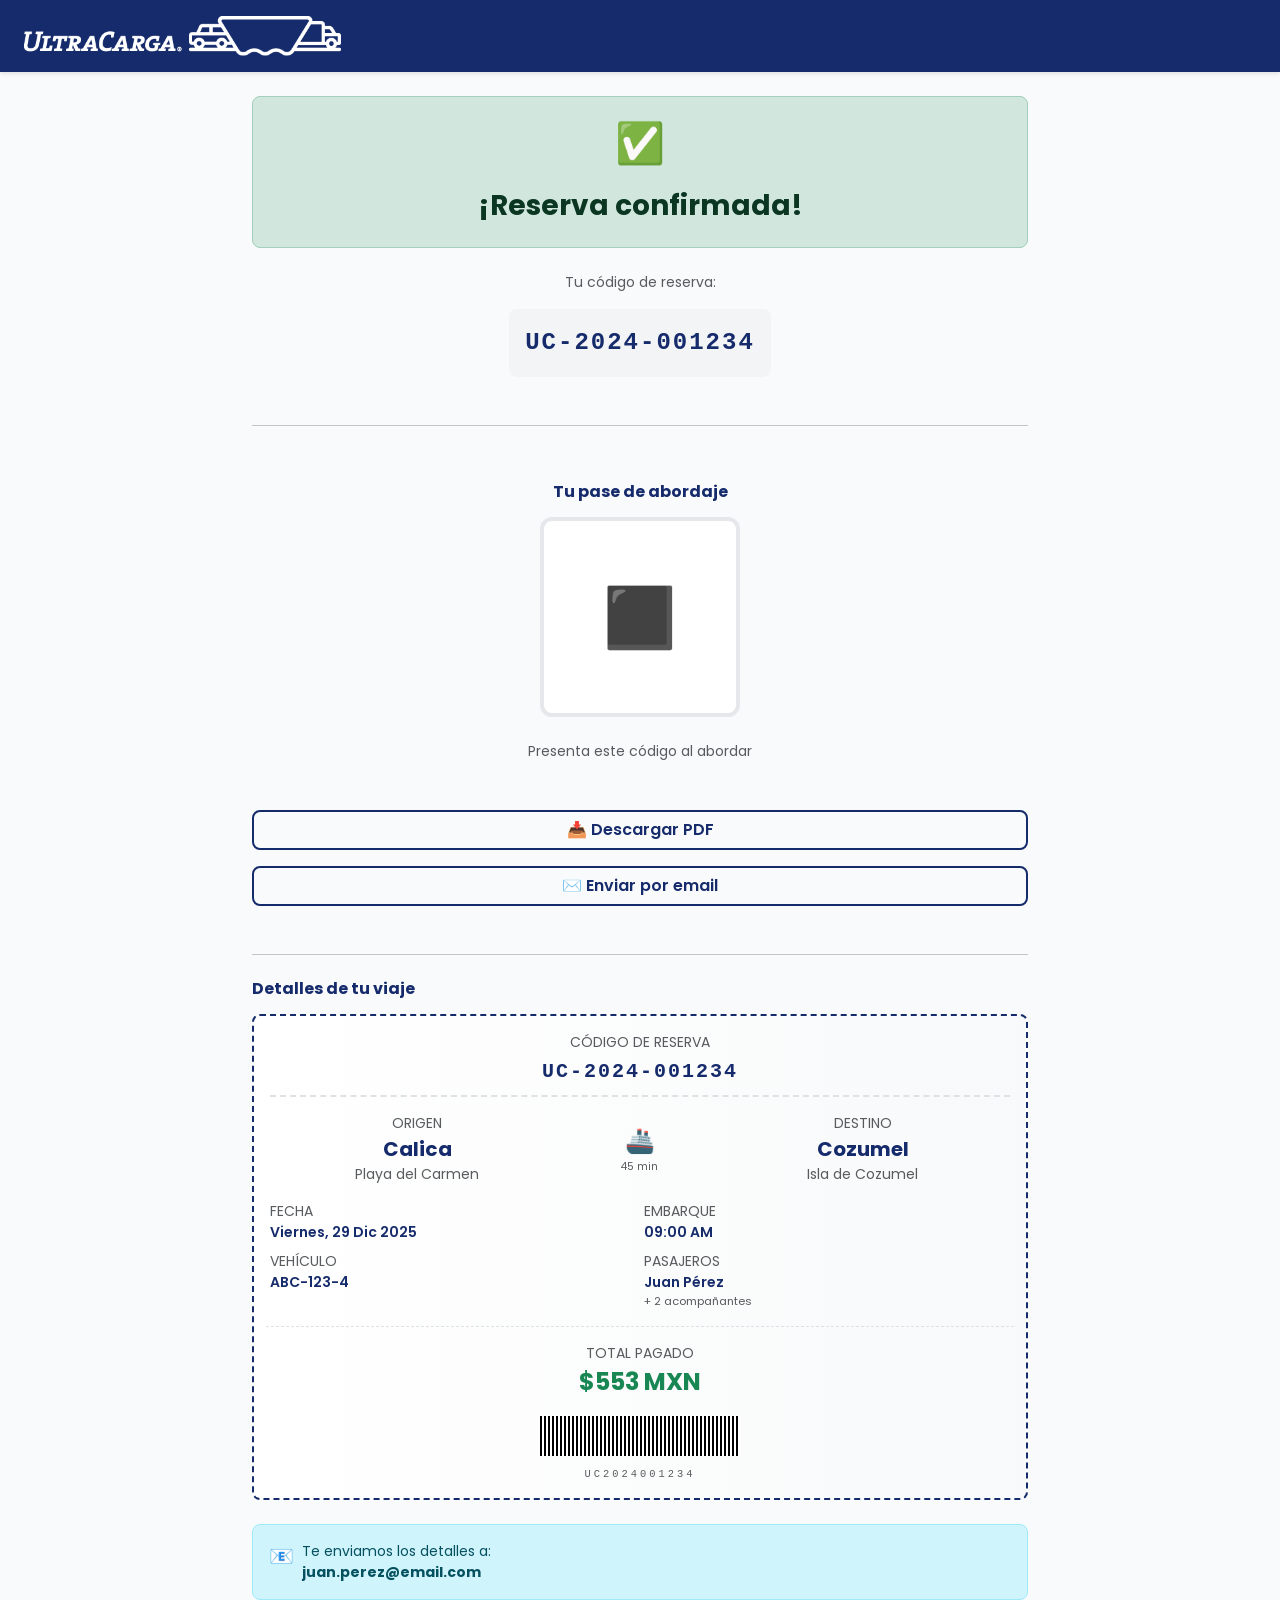
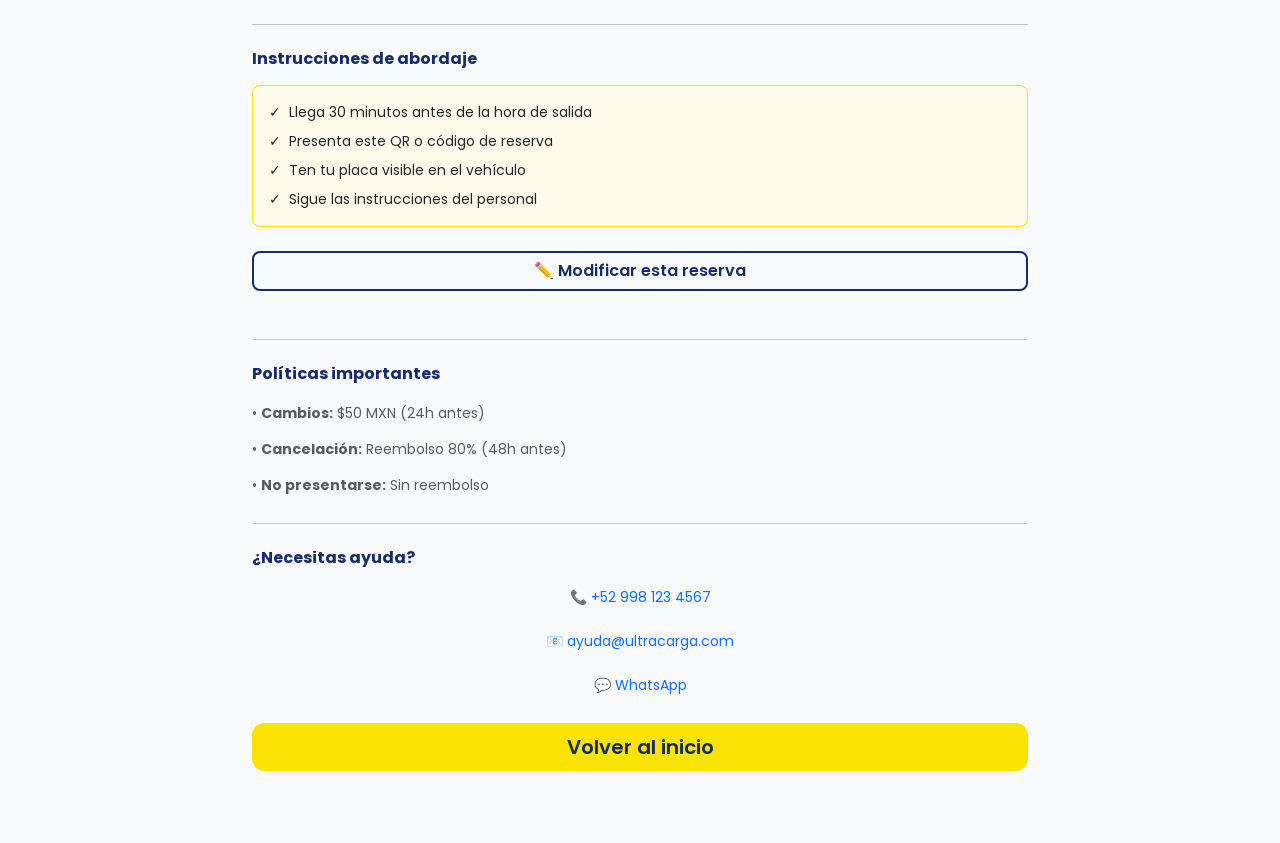
==== wireframes/confirmation.html @ 29be8c2e "add files wireframes" ====
<!DOCTYPE html>
<html lang="es">
<head>
  <meta charset="UTF-8">
  <meta name="viewport" content="width=device-width, initial-scale=1.0">
  <title>Reserva Confirmada - Ultracarga</title>

  <!-- Bootstrap 5 CSS -->
  <link href="https://cdn.jsdelivr.net/npm/bootstrap@5.3.2/dist/css/bootstrap.min.css" rel="stylesheet">

  <!-- Custom Styles -->
  <link rel="stylesheet" href="styles.css">
</head>
<body>

  <!-- HEADER (SIMPLE) -->
  <header class="header">
    <div class="container-fluid px-4">
      <div class="d-flex justify-content-between align-items-center py-3">
        <a href="index.html" class="header__logo">
          <img src="ultra-carga-horizontal_logo-blanco.png" alt="Ultracarga">
        </a>
      </div>
    </div>
  </header>

  <!-- SUCCESS CONTENT -->
  <div class="container py-4" style="max-width: 800px;">
    <!-- SUCCESS MESSAGE -->
    <div class="alert alert-success animate-fade-in text-center mb-4">
      <div class="fs-1 mb-3">✅</div>
      <h1 class="h3 fw-bold mb-2">¡Reserva confirmada!</h1>
    </div>

    <!-- RESERVATION CODE -->
    <div class="text-center mb-4">
      <p class="text-muted small mb-3">
        Tu código de reserva:
      </p>
      <div class="reservation-code">
        UC-2024-001234
      </div>
    </div>

    <hr class="my-4">

    <!-- QR CODE -->
    <div class="qr-container">
      <h5 class="h6 fw-bold text-uc-secondary text-center mb-3">Tu pase de abordaje</h5>
      <div class="qr-code">
        <div class="qr-code__placeholder">◼️</div>
      </div>
      <p class="text-center text-muted small">
        Presenta este código al abordar
      </p>
    </div>

    <!-- ACTION BUTTONS -->
    <button class="btn btn-secondary w-100 mb-3" onclick="downloadPDF()">
      📥 Descargar PDF
    </button>

    <button class="btn btn-secondary w-100 mb-4" onclick="sendEmail()">
      ✉️ Enviar por email
    </button>

    <hr class="my-4">

    <!-- TRIP DETAILS -->
    <h5 class="h6 fw-bold text-uc-secondary mb-3">Detalles de tu viaje</h5>

    <!-- BOARDING PASS STYLE TICKET -->
    <div class="card mb-4" style="border: 2px dashed #162B6B; background: linear-gradient(to right, #ffffff 0%, #f8f9fa 100%);">
      <div class="card-body p-3">
        <!-- TICKET HEADER -->
        <div class="text-center mb-3 pb-2" style="border-bottom: 2px dashed #dee2e6;">
          <div class="text-muted small mb-1">CÓDIGO DE RESERVA</div>
          <div class="fw-bold text-uc-secondary" style="font-size: 1.25rem; letter-spacing: 2px; font-family: monospace;">UC-2024-001234</div>
        </div>

        <!-- ROUTE INFO -->
        <div class="row mb-3">
          <div class="col-5 text-center">
            <div class="text-muted small">ORIGEN</div>
            <div class="fw-bold text-uc-secondary fs-5">Calica</div>
            <div class="text-muted small">Playa del Carmen</div>
          </div>
          <div class="col-2 d-flex align-items-center justify-content-center">
            <div class="text-center">
              <div class="fs-4">🚢</div>
              <div class="text-muted" style="font-size: 0.65rem;">45 min</div>
            </div>
          </div>
          <div class="col-5 text-center">
            <div class="text-muted small">DESTINO</div>
            <div class="fw-bold text-uc-secondary fs-5">Cozumel</div>
            <div class="text-muted small">Isla de Cozumel</div>
          </div>
        </div>

        <!-- TRIP DETAILS -->
        <div class="row g-2 mb-3 pb-3" style="border-bottom: 1px dashed #dee2e6;">
          <div class="col-6">
            <div class="text-muted small">FECHA</div>
            <div class="fw-semibold text-uc-secondary small">Viernes, 29 Dic 2025</div>
          </div>
          <div class="col-6">
            <div class="text-muted small">EMBARQUE</div>
            <div class="fw-semibold text-uc-secondary small">09:00 AM</div>
          </div>
          <div class="col-6">
            <div class="text-muted small">VEHÍCULO</div>
            <div class="fw-semibold text-uc-secondary small">ABC-123-4</div>
          </div>
          <div class="col-6">
            <div class="text-muted small">PASAJEROS</div>
            <div class="fw-semibold text-uc-secondary small">Juan Pérez</div>
            <div class="text-muted" style="font-size: 0.7rem;">+ 2 acompañantes</div>
          </div>
        </div>

        <!-- PAYMENT INFO -->
        <div class="text-center mb-3">
          <div class="text-muted small">TOTAL PAGADO</div>
          <div class="fw-bold text-success fs-4">$553 MXN</div>
        </div>

        <!-- BARCODE -->
        <div class="text-center">
          <div style="display: inline-block; background: repeating-linear-gradient(90deg, #000 0px, #000 2px, #fff 2px, #fff 4px); height: 40px; width: 200px;"></div>
          <div class="text-muted mt-1" style="font-size: 0.65rem; font-family: monospace; letter-spacing: 3px;">UC2024001234</div>
        </div>
      </div>
    </div>

    <!-- EMAIL CONFIRMATION -->
    <div class="alert alert-info d-flex align-items-start gap-2 mb-4">
      <div class="fs-5">📧</div>
      <div>
        <p class="mb-0 small">
          Te enviamos los detalles a:<br>
          <strong>juan.perez@email.com</strong>
        </p>
      </div>
    </div>

    <hr class="my-4">

    <!-- BOARDING INSTRUCTIONS -->
    <h5 class="h6 fw-bold text-uc-secondary mb-3">Instrucciones de abordaje</h5>

    <div class="card mb-4" style="background-color: #fffbeb; border-color: var(--uc-primary);">
      <div class="card-body">
        <div class="d-flex gap-2 mb-2 small">
          <span>✓</span>
          <span>Llega 30 minutos antes de la hora de salida</span>
        </div>
        <div class="d-flex gap-2 mb-2 small">
          <span>✓</span>
          <span>Presenta este QR o código de reserva</span>
        </div>
        <div class="d-flex gap-2 mb-2 small">
          <span>✓</span>
          <span>Ten tu placa visible en el vehículo</span>
        </div>
        <div class="d-flex gap-2 small">
          <span>✓</span>
          <span>Sigue las instrucciones del personal</span>
        </div>
      </div>
    </div>

    <!-- MODIFY RESERVATION CTA -->
    <button class="btn btn-secondary w-100 mb-4" onclick="modifyReservation()">
      ✏️ Modificar esta reserva
    </button>

    <hr class="my-4">

    <!-- POLICIES -->
    <h5 class="h6 fw-bold text-uc-secondary mb-3">Políticas importantes</h5>

    <div class="text-muted small lh-lg mb-4">
      <p class="mb-2">• <strong>Cambios:</strong> $50 MXN (24h antes)</p>
      <p class="mb-2">• <strong>Cancelación:</strong> Reembolso 80% (48h antes)</p>
      <p class="mb-0">• <strong>No presentarse:</strong> Sin reembolso</p>
    </div>

    <hr class="my-4">

    <!-- CONTACT INFO -->
    <h5 class="h6 fw-bold text-uc-secondary mb-3">¿Necesitas ayuda?</h5>

    <div class="text-center text-muted small lh-lg mb-4">
      <p>📞 <a href="tel:+529981234567" class="text-decoration-none">+52 998 123 4567</a></p>
      <p>📧 <a href="mailto:ayuda@ultracarga.com" class="text-decoration-none">ayuda@ultracarga.com</a></p>
      <p>💬 <a href="https://wa.me/529981234567" class="text-decoration-none">WhatsApp</a></p>
    </div>

    <!-- HOME BUTTON -->
    <button class="btn btn-primary btn-lg w-100 mb-5" onclick="goHome()">
      Volver al inicio
    </button>
  </div>

  <!-- Bootstrap 5 JS Bundle -->
  <script src="https://cdn.jsdelivr.net/npm/bootstrap@5.3.2/dist/js/bootstrap.bundle.min.js"></script>

  <!-- JAVASCRIPT -->
  <script>
    function downloadPDF() {
      alert('En la versión final, esto descargará un PDF con el QR y los detalles de la reserva');
      // In real implementation:
      // - Generate PDF with reservation details and QR code
      // - Trigger download
    }

    function sendEmail() {
      alert('Email enviado a juan.perez@email.com');
      // In real implementation:
      // - Trigger backend to send confirmation email
      // - Show success message
    }

    function modifyReservation() {
      // Pre-populate modification flow with current reservation
      localStorage.setItem('modifyingReservation', 'UC-2024-001234');
      window.location.href = 'modify-reservation.html';
    }

    function goHome() {
      // Clear localStorage
      localStorage.clear();
      window.location.href = 'index.html';
    }
  </script>

</body>
</html>
---- wireframes/styles.css ----
/* ============================================
   ULTRACARGA - Bootstrap 5 Enhanced Styles
   Custom components + Bootstrap framework
   ============================================ */

/* Import Google Fonts */
@import url('https://fonts.googleapis.com/css2?family=Poppins:wght@400;500;600;700&display=swap');

/* ============================================
   CUSTOM BRAND COLORS (Bootstrap Compatible)
   ============================================ */
:root {
  /* Ultracarga Brand Colors */
  --uc-primary: #FBE304;
  --uc-secondary: #162B6B;

  /* Override Bootstrap primary/secondary */
  --bs-primary: #FBE304;
  --bs-primary-rgb: 251, 227, 4;
  --bs-secondary: #162B6B;
  --bs-secondary-rgb: 22, 43, 107;

  /* Bootstrap theme customization */
  --bs-body-font-family: 'Poppins', -apple-system, BlinkMacSystemFont, 'Segoe UI', sans-serif;
  --bs-body-bg: #F9FAFB;
  --bs-border-radius: 0.5rem;
  --bs-border-radius-lg: 0.75rem;

  /* Custom semantic colors */
  --color-success: #10B981;
  --color-warning: #F59E0B;
  --color-error: #EF4444;
  --color-info: #3B82F6;
}

/* ============================================
   BOOTSTRAP OVERRIDES
   ============================================ */

/* Primary button with brand colors */
.btn-primary {
  background-color: var(--uc-primary);
  border-color: var(--uc-primary);
  color: var(--uc-secondary);
  font-weight: 600;
}

.btn-primary:hover,
.btn-primary:focus {
  background-color: #e5ce04;
  border-color: #e5ce04;
  color: var(--uc-secondary);
}

/* Secondary button */
.btn-secondary {
  background-color: transparent;
  border: 2px solid var(--uc-secondary);
  color: var(--uc-secondary);
  font-weight: 600;
}

.btn-secondary:hover,
.btn-secondary:focus {
  background-color: rgba(22, 43, 107, 0.05);
  border-color: var(--uc-secondary);
  color: var(--uc-secondary);
}

/* Danger button */
.btn-danger {
  background-color: transparent;
  border: 2px solid var(--color-error);
  color: var(--color-error);
  font-weight: 600;
}

.btn-danger:hover {
  background-color: #fef2f2;
  border-color: var(--color-error);
  color: var(--color-error);
}

/* Form inputs with brand focus */
.form-control:focus,
.form-select:focus {
  border-color: var(--uc-primary);
  box-shadow: 0 0 0 0.25rem rgba(251, 227, 4, 0.25);
}

/* Custom card selectable states */
.card-selectable {
  cursor: pointer;
  transition: all 0.25s ease;
  border: 2px solid #E5E7EB;
}

.card-selectable:hover {
  border-color: var(--uc-primary);
  box-shadow: 0 4px 6px -1px rgba(0, 0, 0, 0.1);
}

.card-selectable.selected {
  border-color: var(--uc-primary);
  background-color: #fffbeb;
  border-width: 2px;
}

/* ============================================
   CUSTOM HEADER
   ============================================ */
.header {
  position: sticky;
  top: 0;
  z-index: 1020;
  background-color: var(--uc-secondary);
  border-bottom: none;
  box-shadow: 0 2px 4px rgba(0, 0, 0, 0.1);
}

.header__logo {
  display: block;
  height: 40px;
  text-decoration: none;
}

.header__logo img {
  height: 100%;
  width: auto;
  display: block;
}

.header__logo:hover {
  opacity: 0.9;
}

/* Language selector on dark header */
.header select option {
  background-color: var(--uc-secondary);
  color: white;
}

/* ============================================
   CUSTOM HERO SECTION
   ============================================ */
.hero__image {
  width: 100%;
  height: 200px;
  background: linear-gradient(135deg, var(--uc-secondary) 0%, #2563eb 100%);
  display: flex;
  align-items: center;
  justify-content: center;
  color: white;
  font-size: 3rem;
}

.hero__title {
  font-size: 2rem;
  font-weight: 700;
  color: var(--uc-secondary);
  line-height: 1.2;
}

.hero__subtitle {
  font-size: 1rem;
  color: #6B7280;
  line-height: 1.6;
}

/* ============================================
   PROGRESS BAR (Wizard Steps)
   ============================================ */
.progress-bar-wizard {
  display: flex;
  justify-content: space-between;
  align-items: center;
  padding: 1rem 1.5rem;
  background-color: white;
  border-bottom: 1px solid #E5E7EB;
  position: sticky;
  top: 65px;
  z-index: 1019;
}

.progress-step {
  display: flex;
  flex-direction: column;
  align-items: center;
  gap: 4px;
  flex: 1;
  position: relative;
}

.progress-step__number {
  width: 32px;
  height: 32px;
  border-radius: 50%;
  display: flex;
  align-items: center;
  justify-content: center;
  font-size: 0.875rem;
  font-weight: 700;
  background-color: #D1D5DB;
  color: white;
  transition: all 0.25s ease;
  z-index: 2;
}

.progress-step--active .progress-step__number {
  background-color: var(--uc-primary);
  color: var(--uc-secondary);
  box-shadow: 0 0 0 4px rgba(251, 227, 4, 0.2);
}

.progress-step--completed .progress-step__number {
  background-color: var(--color-success);
}

.progress-step__label {
  font-size: 0.6875rem;
  font-weight: 500;
  color: #6B7280;
  text-align: center;
}

.progress-step--active .progress-step__label {
  color: var(--uc-secondary);
  font-weight: 600;
}

/* Progress connecting line */
.progress-step:not(:last-child)::after {
  content: '';
  position: absolute;
  top: 16px;
  left: calc(50% + 16px);
  width: calc(100% - 32px);
  height: 2px;
  background-color: #D1D5DB;
  z-index: 1;
}

.progress-step--completed:not(:last-child)::after {
  background-color: var(--color-success);
}

/* ============================================
   CUSTOM CALENDAR
   ============================================ */
.calendar {
  background-color: white;
  border: 1px solid #E5E7EB;
  border-radius: 0.75rem;
  padding: 1rem;
}

.calendar__header {
  display: flex;
  justify-content: space-between;
  align-items: center;
  margin-bottom: 1rem;
}

.calendar__month {
  font-size: 1rem;
  font-weight: 600;
  color: var(--uc-secondary);
}

.calendar__nav-btn {
  width: 32px;
  height: 32px;
  border: none;
  background: transparent;
  color: var(--uc-secondary);
  font-size: 1.125rem;
  cursor: pointer;
  border-radius: 0.25rem;
  transition: all 0.15s ease;
}

.calendar__nav-btn:hover {
  background-color: #F3F4F6;
}

.calendar__days-header {
  display: grid;
  grid-template-columns: repeat(7, 1fr);
  gap: 4px;
  margin-bottom: 0.5rem;
}

.calendar__day-label {
  text-align: center;
  font-size: 0.75rem;
  font-weight: 600;
  color: #6B7280;
  text-transform: uppercase;
}

.calendar__days {
  display: grid;
  grid-template-columns: repeat(7, 1fr);
  gap: 4px;
}

.calendar__day {
  aspect-ratio: 1;
  display: flex;
  align-items: center;
  justify-content: center;
  font-size: 0.875rem;
  border-radius: 0.25rem;
  cursor: pointer;
  transition: all 0.15s ease;
  position: relative;
}

.calendar__day:hover:not(.calendar__day--disabled) {
  background-color: #F3F4F6;
}

.calendar__day--selected {
  background-color: var(--uc-primary);
  color: var(--uc-secondary);
  font-weight: 600;
}

.calendar__day--disabled {
  color: #9CA3AF;
  cursor: not-allowed;
}

.calendar__day--high::after,
.calendar__day--medium::after,
.calendar__day--low::after,
.calendar__day--full::after {
  content: '';
  position: absolute;
  bottom: 2px;
  left: 50%;
  transform: translateX(-50%);
  width: 6px;
  height: 6px;
  border-radius: 50%;
}

.calendar__day--high::after {
  background-color: var(--color-success);
}

.calendar__day--medium::after {
  background-color: var(--color-warning);
}

.calendar__day--low::after {
  background-color: var(--color-error);
}

.calendar__day--full::after {
  background-color: #9CA3AF;
}

.calendar__legend {
  display: flex;
  flex-wrap: wrap;
  gap: 1rem;
  margin-top: 1rem;
  padding-top: 1rem;
  border-top: 1px solid #E5E7EB;
}

.calendar__legend-item {
  display: flex;
  align-items: center;
  gap: 0.5rem;
  font-size: 0.75rem;
  color: #6B7280;
}

.calendar__legend-dot {
  width: 8px;
  height: 8px;
  border-radius: 50%;
}

.calendar__legend-dot--high {
  background-color: var(--color-success);
}

.calendar__legend-dot--medium {
  background-color: var(--color-warning);
}

.calendar__legend-dot--low {
  background-color: var(--color-error);
}

.calendar__legend-dot--full {
  background-color: #9CA3AF;
}

/* ============================================
   SCHEDULE SELECTOR
   ============================================ */
.schedule-option {
  display: flex;
  align-items: flex-start;
  gap: 1rem;
  padding: 1rem;
  background-color: white;
  border: 2px solid #E5E7EB;
  border-radius: 0.75rem;
  cursor: pointer;
  transition: all 0.25s ease;
  margin-bottom: 1rem;
}

.schedule-option:hover {
  border-color: var(--uc-primary);
}

.schedule-option--selected {
  border-color: var(--uc-primary);
  background-color: #fffbeb;
}

.schedule-option input[type="radio"] {
  margin-top: 2px;
  width: 20px;
  height: 20px;
  accent-color: var(--uc-primary);
  cursor: pointer;
}

.schedule-option__content {
  flex: 1;
}

.schedule-option__time {
  font-size: 1.125rem;
  font-weight: 700;
  color: var(--uc-secondary);
  margin-bottom: 0.25rem;
}

.schedule-option__badge {
  display: inline-block;
  padding: 2px 8px;
  background-color: var(--uc-primary);
  color: var(--uc-secondary);
  font-size: 0.6875rem;
  font-weight: 600;
  border-radius: 0.25rem;
  margin-left: 0.5rem;
}

.schedule-option__details {
  font-size: 0.875rem;
  color: #6B7280;
  margin-bottom: 0.5rem;
}

.schedule-option__availability {
  font-size: 0.875rem;
  color: #111827;
  font-weight: 500;
  margin-bottom: 0.25rem;
}

.schedule-option__progress-bar {
  width: 100%;
  height: 4px;
  background-color: #E5E7EB;
  border-radius: 2px;
  overflow: hidden;
}

.schedule-option__progress-fill {
  height: 100%;
  transition: width 0.25s ease;
}

.schedule-option__progress-fill--high {
  background-color: var(--color-success);
}

.schedule-option__progress-fill--medium {
  background-color: var(--color-warning);
}

.schedule-option__progress-fill--low {
  background-color: var(--color-error);
}

.schedule-option--disabled {
  opacity: 0.5;
  cursor: not-allowed;
}

.schedule-option--disabled:hover {
  border-color: #E5E7EB;
}

/* ============================================
   QR CODE & RESERVATION
   ============================================ */
.qr-container {
  text-align: center;
  padding: 2rem 0;
}

.qr-code {
  width: 200px;
  height: 200px;
  margin: 0 auto 1.5rem;
  background-color: white;
  border: 4px solid #E5E7EB;
  border-radius: 0.75rem;
  display: flex;
  align-items: center;
  justify-content: center;
  font-size: 5rem;
}

.qr-code__placeholder {
  color: #9CA3AF;
}

.reservation-code {
  font-size: 1.5rem;
  font-weight: 700;
  font-family: 'Courier New', monospace;
  color: var(--uc-secondary);
  letter-spacing: 2px;
  padding: 1rem;
  background-color: #F3F4F6;
  border-radius: 0.5rem;
  display: inline-block;
  margin-bottom: 1.5rem;
}

/* ============================================
   COUNTER INPUT
   ============================================ */
.counter {
  display: flex;
  align-items: center;
  gap: 1rem;
  justify-content: center;
}

.counter__btn {
  width: 48px;
  height: 48px;
  border: 2px solid var(--uc-secondary);
  background-color: white;
  color: var(--uc-secondary);
  font-size: 1.5rem;
  border-radius: 0.5rem;
  cursor: pointer;
  transition: all 0.15s ease;
  display: flex;
  align-items: center;
  justify-content: center;
}

.counter__btn:hover:not(:disabled) {
  background-color: #F3F4F6;
}

.counter__btn:disabled {
  opacity: 0.3;
  cursor: not-allowed;
}

.counter__value {
  font-size: 2rem;
  font-weight: 700;
  color: var(--uc-secondary);
  min-width: 60px;
  text-align: center;
}

.counter__icon {
  font-size: 2rem;
  color: #9CA3AF;
}

/* ============================================
   CUSTOM BANNERS (Extending Bootstrap Alerts)
   ============================================ */
.banner--cobranding {
  background: linear-gradient(135deg, #fffbeb 0%, #fef3c7 100%);
  border: 2px solid var(--uc-primary);
}

/* ============================================
   UTILITIES
   ============================================ */
.text-uc-primary {
  color: var(--uc-primary) !important;
}

.text-uc-secondary {
  color: var(--uc-secondary) !important;
}

.bg-uc-primary {
  background-color: var(--uc-primary) !important;
}

.bg-uc-secondary {
  background-color: var(--uc-secondary) !important;
}

/* Animate fade in */
@keyframes fadeIn {
  from {
    opacity: 0;
    transform: translateY(10px);
  }
  to {
    opacity: 1;
    transform: translateY(0);
  }
}

.animate-fade-in {
  animation: fadeIn 0.25s ease-out;
}

/* Accessibility */
@media (prefers-reduced-motion: reduce) {
  *,
  *::before,
  *::after {
    animation-duration: 0.01ms !important;
    animation-iteration-count: 1 !important;
    transition-duration: 0.01ms !important;
  }
}

/* Focus styles for keyboard navigation */
*:focus-visible {
  outline: 2px solid var(--uc-primary);
  outline-offset: 2px;
}
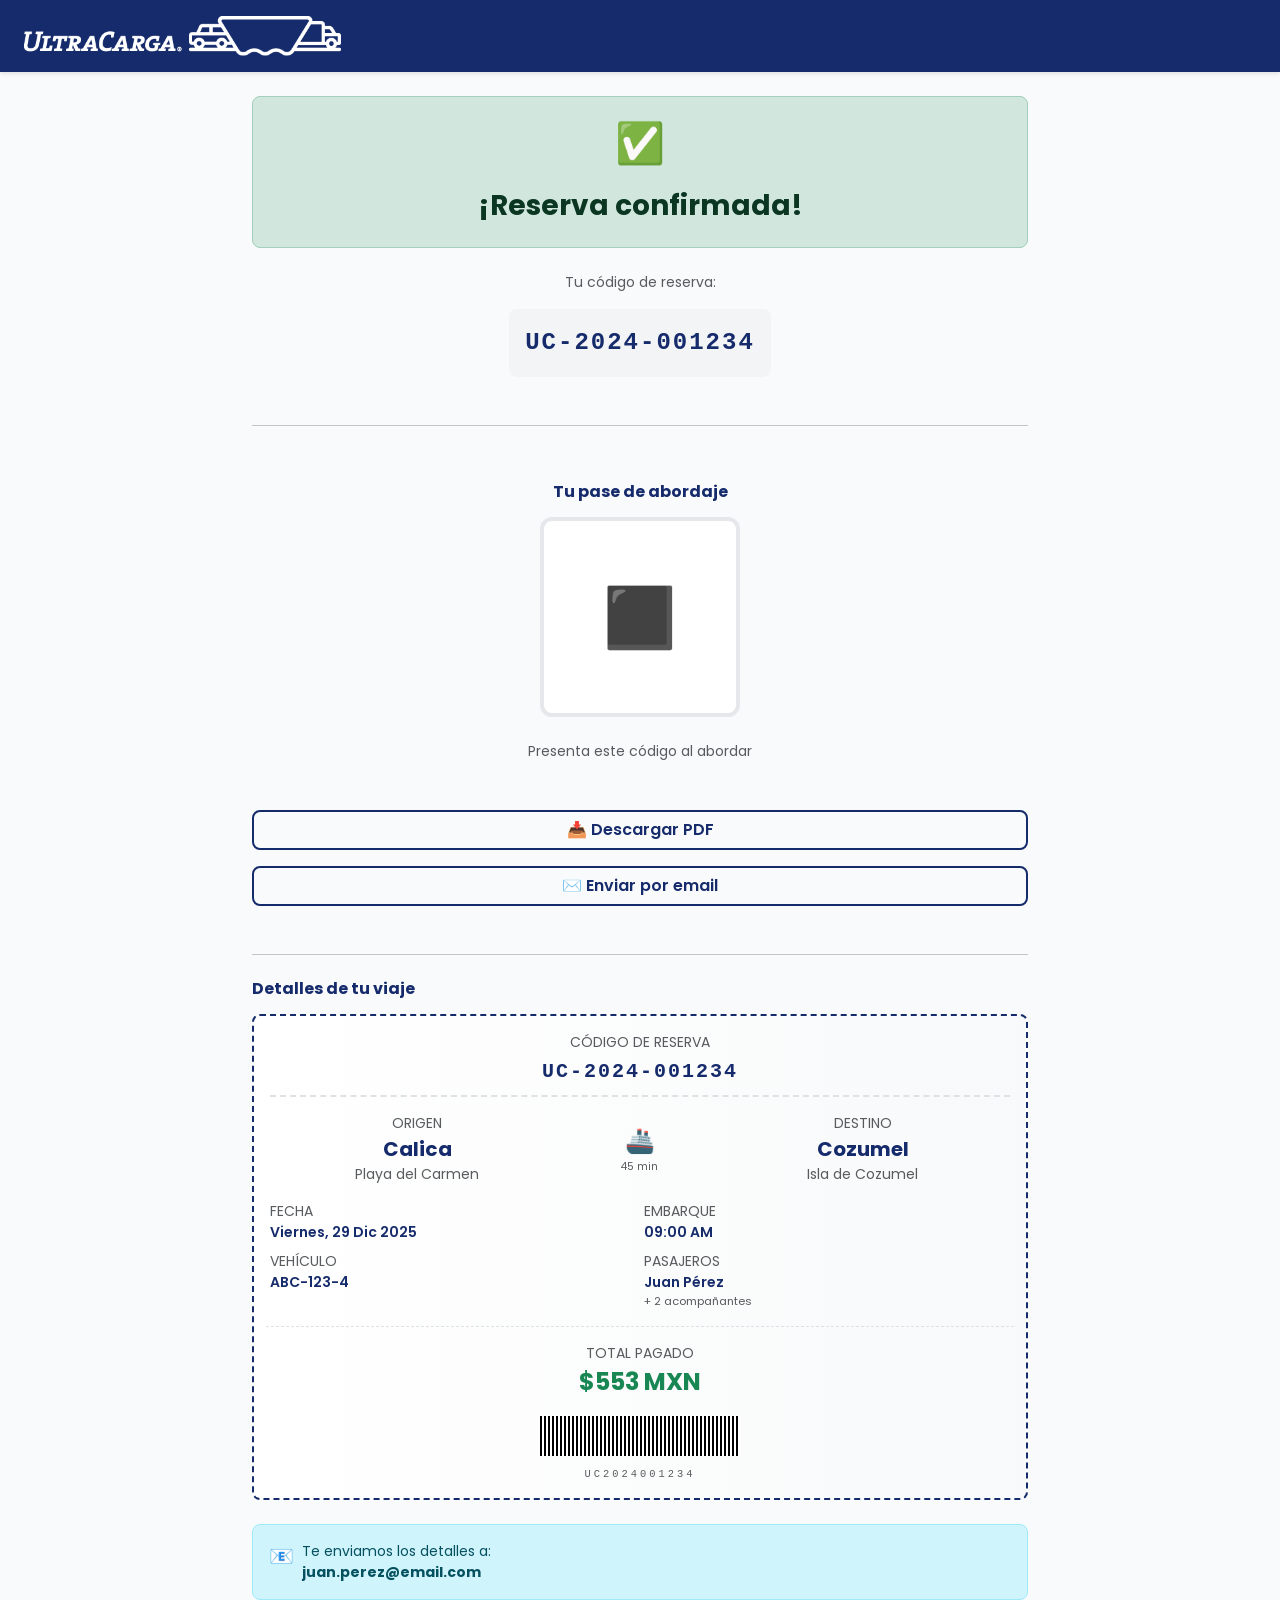
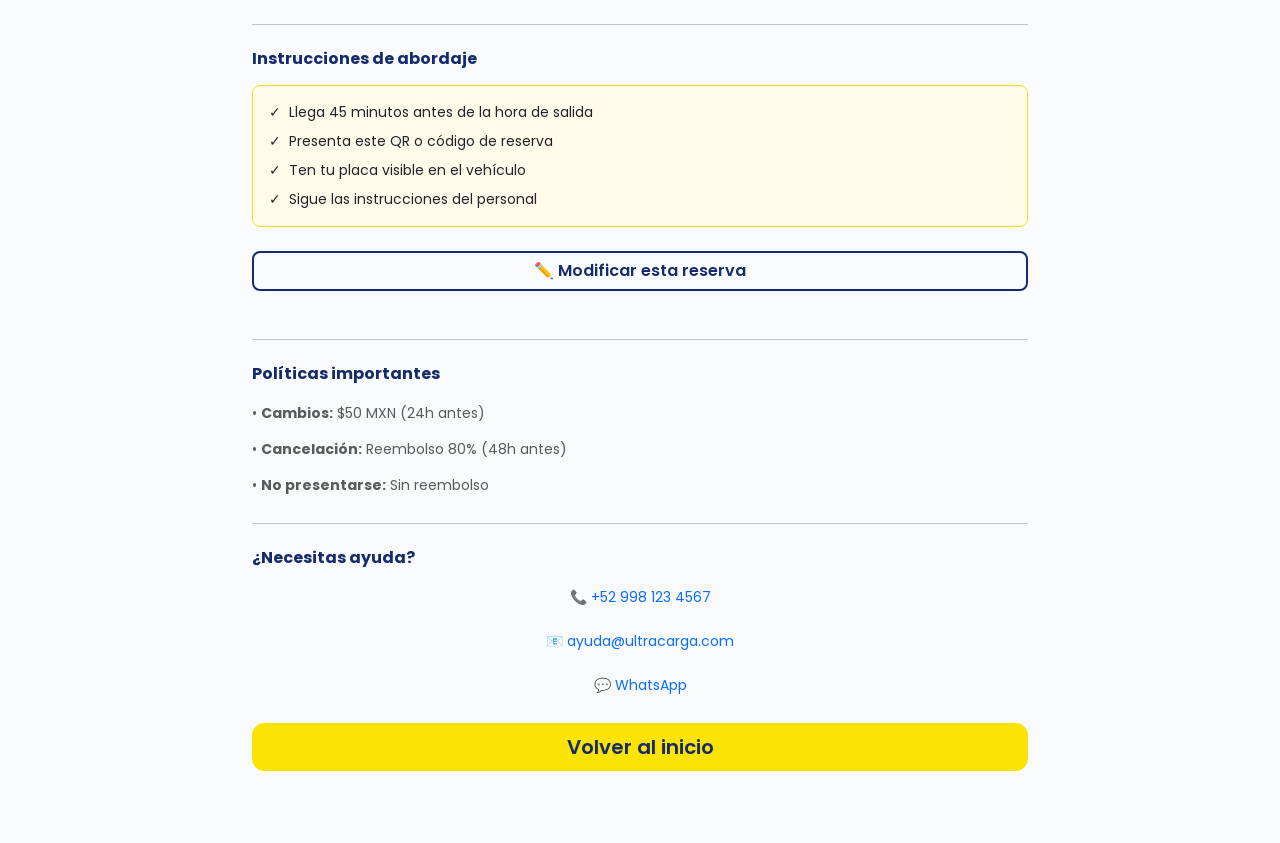
==== commit 16a4ebd8: "confirmation updates" ====
--- a/wireframes/confirmation.html
+++ b/wireframes/confirmation.html
@@ -153,7 +153,7 @@
       <div class="card-body">
         <div class="d-flex gap-2 mb-2 small">
           <span>✓</span>
-          <span>Llega 30 minutos antes de la hora de salida</span>
+          <span>Llega 45 minutos antes de la hora de salida</span>
         </div>
         <div class="d-flex gap-2 mb-2 small">
           <span>✓</span>
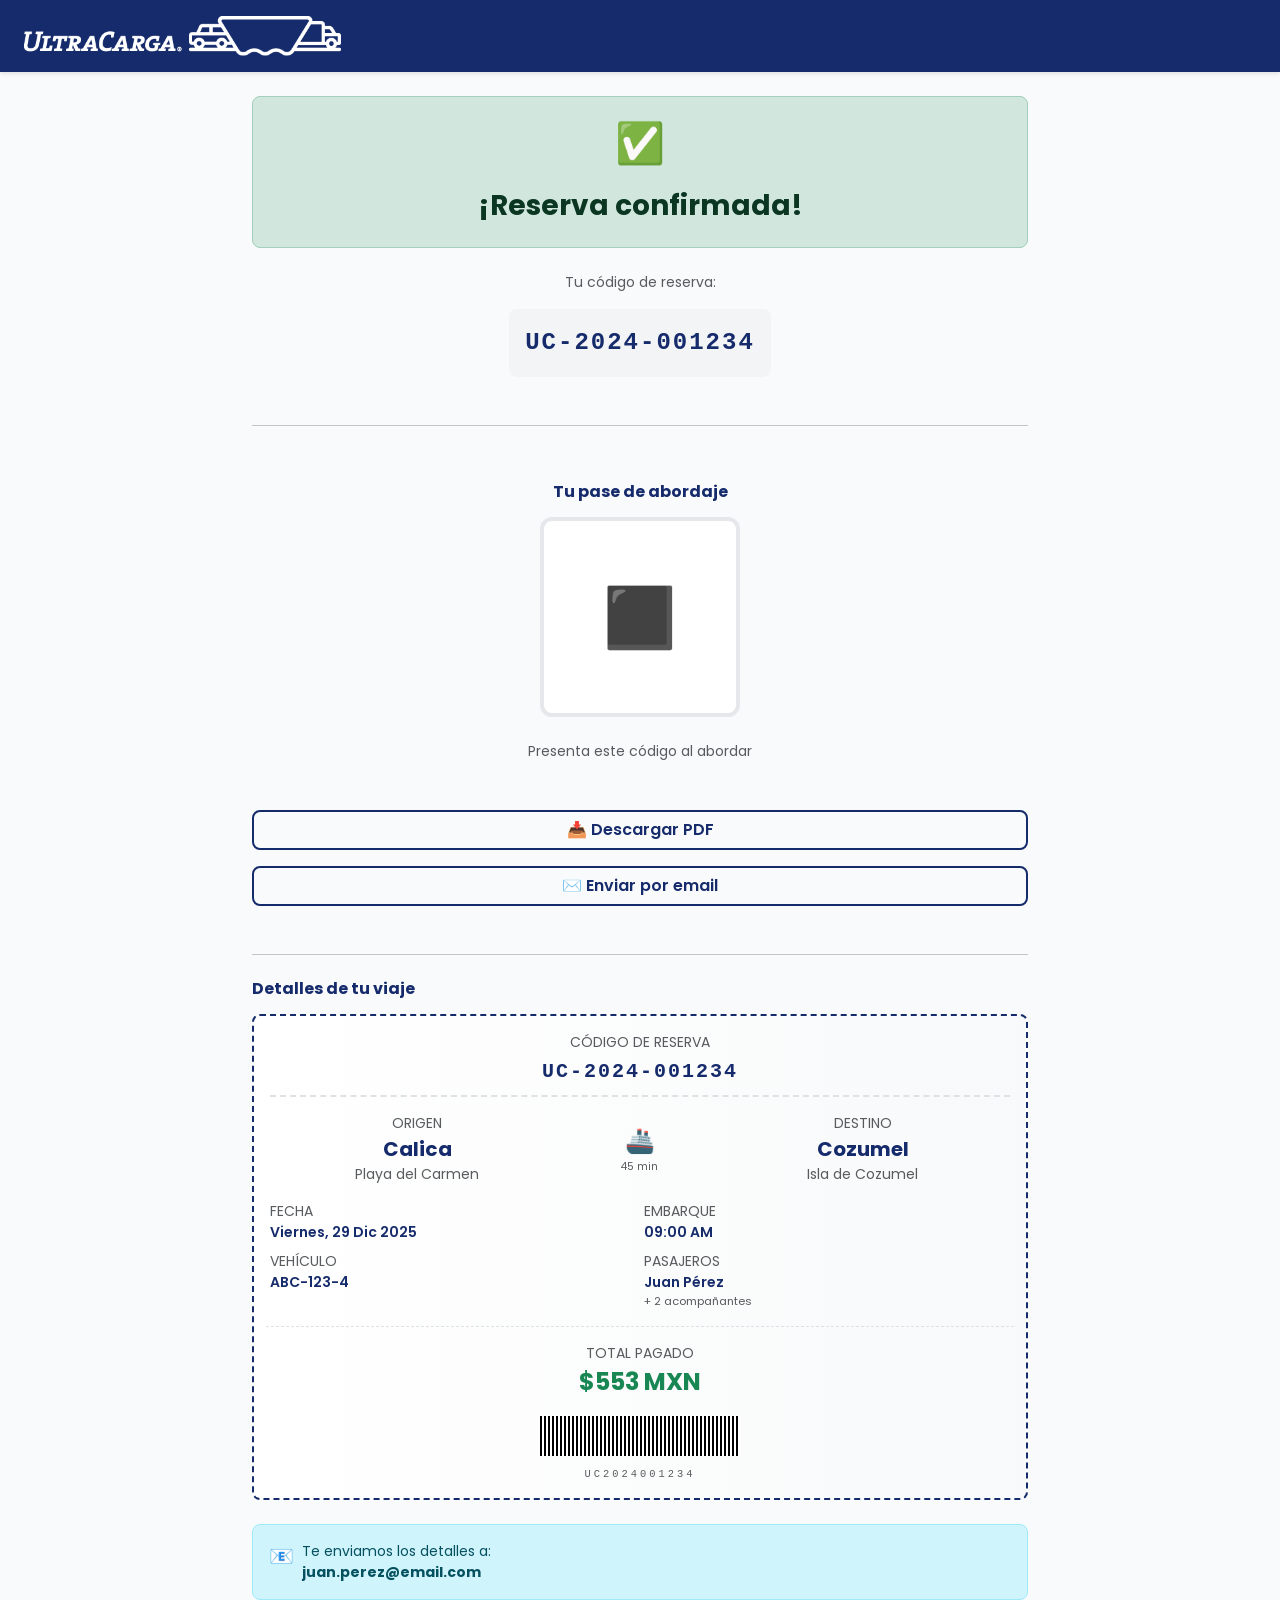
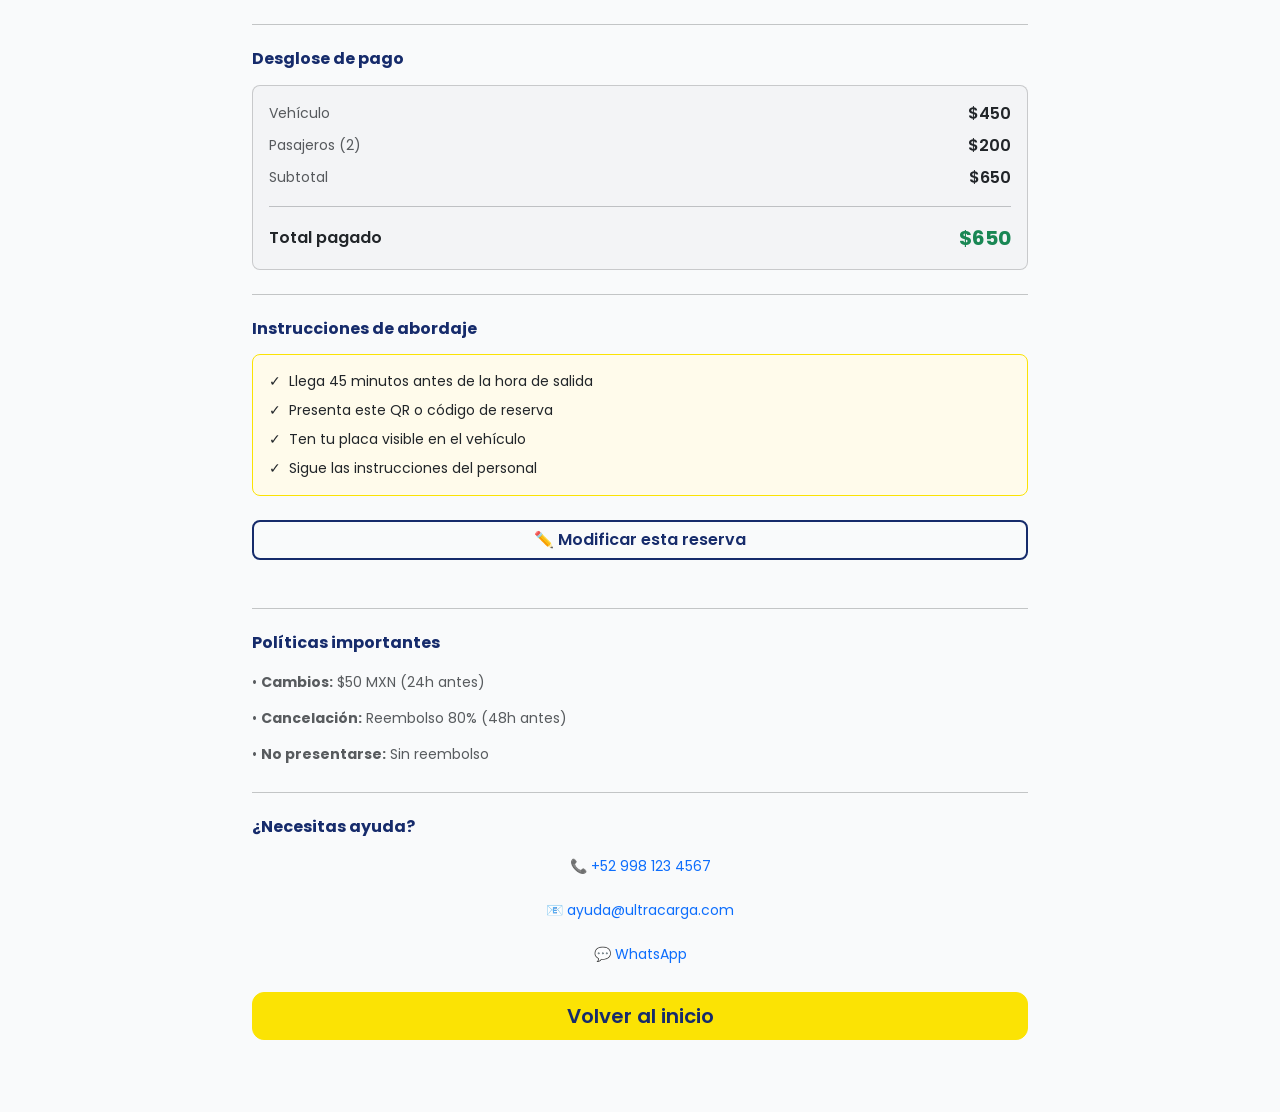
==== commit 795c63f9: "Mejora flujo de descuentos y actualiza desglose de precios - Mueve módulo de descuentos de step2 a s" ====
--- a/wireframes/confirmation.html
+++ b/wireframes/confirmation.html
@@ -146,6 +146,47 @@
 
     <hr class="my-4">
 
+    <!-- PAYMENT BREAKDOWN -->
+    <h5 class="h6 fw-bold text-uc-secondary mb-3">Desglose de pago</h5>
+
+    <div class="card mb-4" style="background-color: #F3F4F6;">
+      <div class="card-body">
+        <div class="d-flex justify-content-between align-items-center mb-2">
+          <div class="text-muted small">Vehículo</div>
+          <div class="fw-semibold" id="vehiclePriceDisplay">$450</div>
+        </div>
+        <div class="d-flex justify-content-between align-items-center mb-2" id="passengersRow">
+          <div class="text-muted small">Pasajeros (<span id="passengerCount">2</span>)</div>
+          <div class="fw-semibold" id="passengersPriceDisplay">$200</div>
+        </div>
+
+        <!-- Discount Row (Hidden by default) -->
+        <div class="d-flex justify-content-between align-items-center mb-2 d-none" id="vehicleDiscountRow">
+          <div class="text-success small" id="vehicleDiscountLabel">Descuento</div>
+          <div class="text-success fw-semibold">-$<span id="vehicleDiscountAmount">0</span></div>
+        </div>
+
+        <div class="d-flex justify-content-between align-items-center mb-2">
+          <div class="text-muted small">Subtotal</div>
+          <div class="fw-semibold" id="subtotalDisplay">$650</div>
+        </div>
+
+        <!-- Coupon Discount Row (Hidden by default) -->
+        <div class="d-flex justify-content-between align-items-center mb-2 d-none" id="couponDiscountRow">
+          <div class="text-success small">Descuento cupón (<span id="couponDiscountLabel">15%</span>)</div>
+          <div class="text-success fw-semibold">-$<span id="couponDiscountAmount">97</span></div>
+        </div>
+
+        <hr>
+        <div class="d-flex justify-content-between align-items-center">
+          <div class="fw-semibold">Total pagado</div>
+          <div class="fs-5 fw-bold text-success">$<span id="totalDisplay">553</span></div>
+        </div>
+      </div>
+    </div>
+
+    <hr class="my-4">
+
     <!-- BOARDING INSTRUCTIONS -->
     <h5 class="h6 fw-bold text-uc-secondary mb-3">Instrucciones de abordaje</h5>
 
@@ -233,6 +274,54 @@
       localStorage.clear();
       window.location.href = 'index.html';
     }
+
+    // Load and display payment breakdown with discount
+    (function initPaymentBreakdown() {
+      // Load data from localStorage
+      const isResident = localStorage.getItem('isResident') === 'true';
+      const isInapam = localStorage.getItem('isInapam') === 'true';
+      const vehiclePriceRegular = parseInt(localStorage.getItem('vehiclePrice') || '450');
+
+      // Calculate vehicle price with discount if applicable
+      let vehiclePrice = vehiclePriceRegular;
+      let vehicleDiscount = 0;
+      let discountLabel = '';
+
+      if (isResident) {
+        const discountedPrice = Math.round(vehiclePriceRegular * 0.89); // ~11% off
+        vehicleDiscount = vehiclePriceRegular - discountedPrice;
+        vehiclePrice = discountedPrice;
+        discountLabel = '🏖️ Descuento residente Quintana Roo';
+      } else if (isInapam) {
+        const discountedPrice = Math.round(vehiclePriceRegular * 0.90); // 10% off
+        vehicleDiscount = vehiclePriceRegular - discountedPrice;
+        vehiclePrice = discountedPrice;
+        discountLabel = '👴 Descuento INAPAM';
+      }
+
+      // Update vehicle price display
+      document.getElementById('vehiclePriceDisplay').textContent = `$${vehiclePrice}`;
+
+      // Show discount row if applicable
+      if (vehicleDiscount > 0) {
+        const discountRow = document.getElementById('vehicleDiscountRow');
+        document.getElementById('vehicleDiscountLabel').textContent = discountLabel;
+        document.getElementById('vehicleDiscountAmount').textContent = vehicleDiscount;
+        discountRow.classList.remove('d-none');
+      }
+
+      // Calculate totals (using placeholder values for now)
+      const passengersTotal = 200; // This should come from localStorage
+      const subtotal = vehiclePriceRegular + passengersTotal;
+
+      // Update displays
+      document.getElementById('subtotalDisplay').textContent = `$${subtotal}`;
+
+      // For demo purposes - hiding coupon discount if vehicle discount is shown
+      // In production, these would be calculated together
+      const total = vehiclePrice + passengersTotal;
+      document.getElementById('totalDisplay').textContent = total;
+    })();
   </script>
 
 </body>
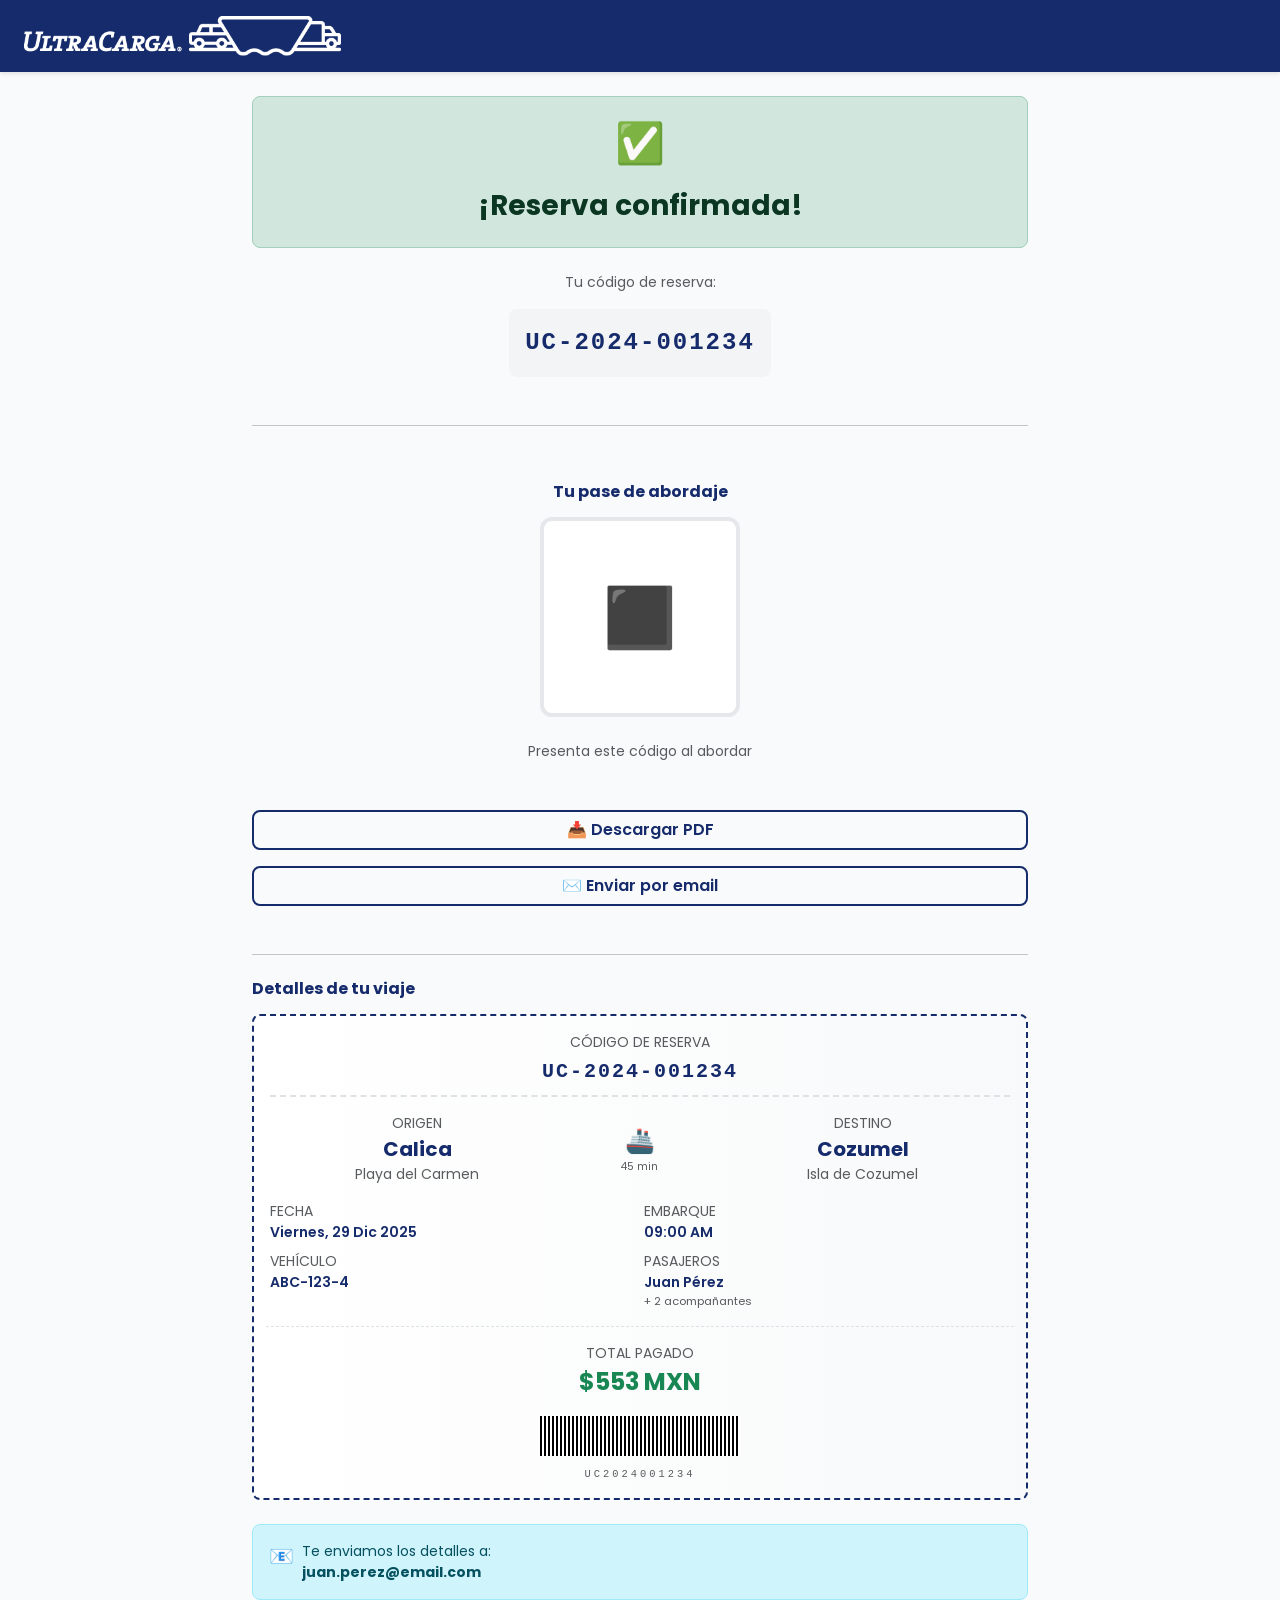
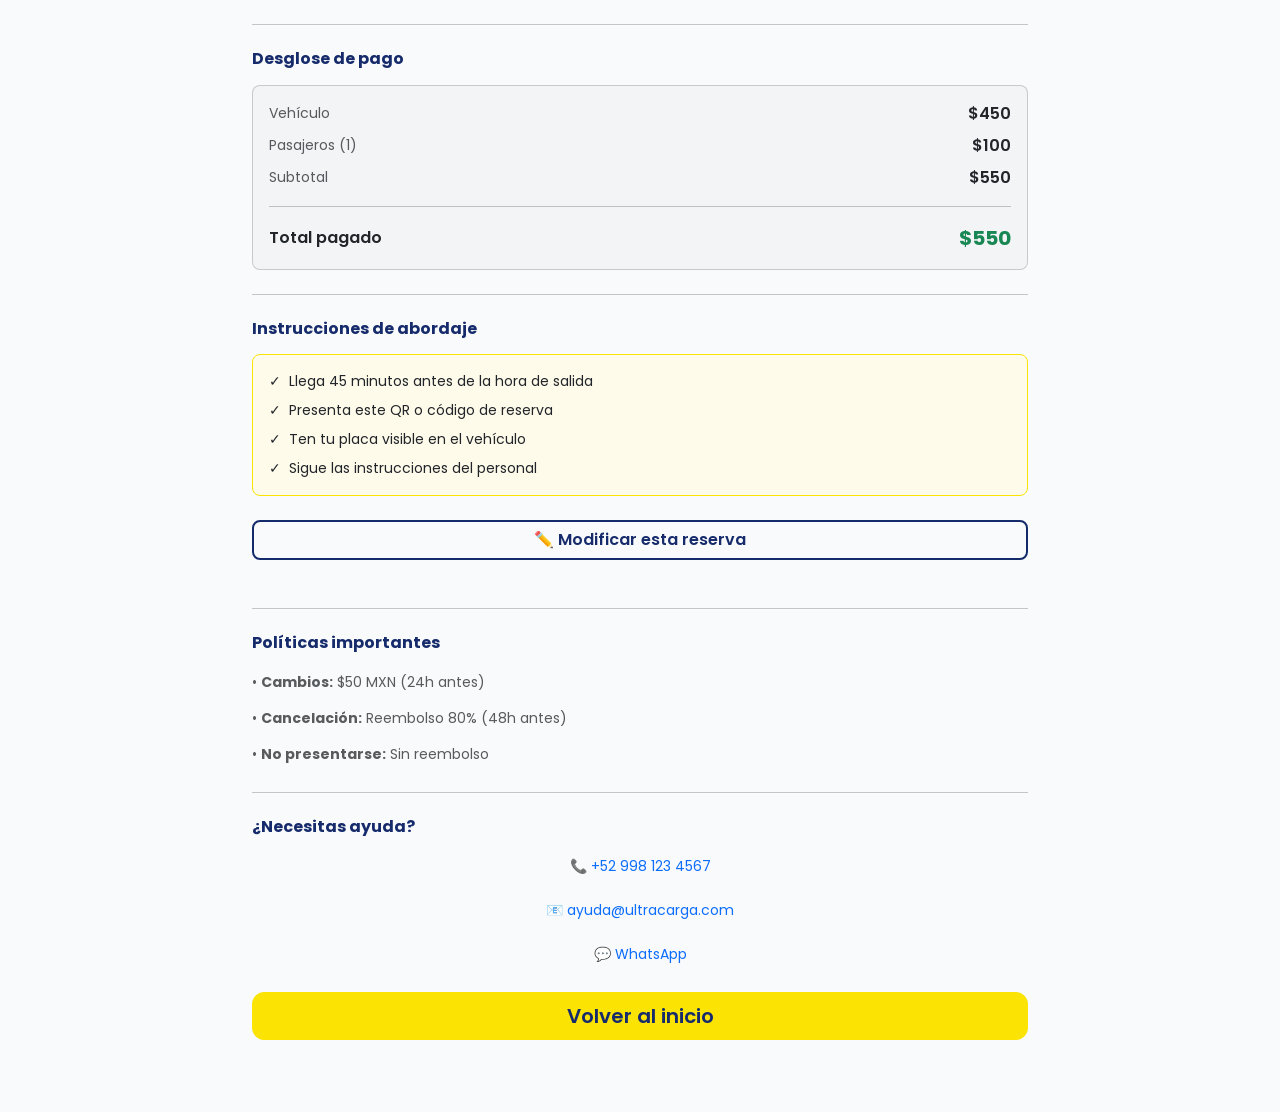
==== commit e7ffd35e: "Sincroniza montos entre step4, step5 y confirmación - Carga datos reales de pasajeros desde localSto" ====
--- a/wireframes/confirmation.html
+++ b/wireframes/confirmation.html
@@ -185,6 +185,17 @@
       </div>
     </div>
 
+    <!-- DISCOUNT ID WARNING (Hidden by default) -->
+    <div class="alert alert-warning d-none" id="discountIdWarning" style="background-color: #fff3cd; border-color: #ffc107;">
+      <div class="d-flex align-items-start gap-2">
+        <div class="fs-5">⚠️</div>
+        <div>
+          <h6 class="fw-bold mb-2">Importante: Presentación de identificación</h6>
+          <p class="mb-0 small" id="discountIdText"></p>
+        </div>
+      </div>
+    </div>
+
     <hr class="my-4">
 
     <!-- BOARDING INSTRUCTIONS -->
@@ -281,6 +292,12 @@
       const isResident = localStorage.getItem('isResident') === 'true';
       const isInapam = localStorage.getItem('isInapam') === 'true';
       const vehiclePriceRegular = parseInt(localStorage.getItem('vehiclePrice') || '450');
+
+      // Load passenger data from step4
+      const adults = parseInt(localStorage.getItem('adults') || '1');
+      const children = parseInt(localStorage.getItem('children') || '0');
+      const adultCost = 100;
+      const childCost = 50;
 
       // Calculate vehicle price with discount if applicable
       let vehiclePrice = vehiclePriceRegular;
@@ -308,19 +325,42 @@
         document.getElementById('vehicleDiscountLabel').textContent = discountLabel;
         document.getElementById('vehicleDiscountAmount').textContent = vehicleDiscount;
         discountRow.classList.remove('d-none');
+
+        // Show ID warning based on discount type
+        const discountIdWarning = document.getElementById('discountIdWarning');
+        const discountIdText = document.getElementById('discountIdText');
+
+        if (isResident) {
+          discountIdText.textContent = 'Deberás presentar tu identificación oficial que acredite tu residencia en Quintana Roo al abordar. De lo contrario, tendrás que pagar la diferencia del precio regular.';
+        } else if (isInapam) {
+          discountIdText.textContent = 'Deberás presentar tu credencial INAPAM vigente al abordar. De lo contrario, tendrás que pagar la diferencia del precio regular.';
+        }
+
+        discountIdWarning.classList.remove('d-none');
       }
 
-      // Calculate totals (using placeholder values for now)
-      const passengersTotal = 200; // This should come from localStorage
+      // Calculate passenger costs
+      const passengersTotal = (adults * adultCost) + (children * childCost);
+      const totalPassengers = adults + children;
+
+      // Update passenger display
+      document.getElementById('passengerCount').textContent = totalPassengers;
+      document.getElementById('passengersPriceDisplay').textContent = `$${passengersTotal}`;
+
+      // Hide passengers row if no passengers (only driver)
+      if (totalPassengers === 0) {
+        document.getElementById('passengersRow').classList.add('d-none');
+      }
+
+      // Calculate subtotal (vehicle regular price + passengers)
       const subtotal = vehiclePriceRegular + passengersTotal;
+
+      // Calculate final total (vehicle with discount + passengers)
+      const finalTotal = vehiclePrice + passengersTotal;
 
       // Update displays
       document.getElementById('subtotalDisplay').textContent = `$${subtotal}`;
-
-      // For demo purposes - hiding coupon discount if vehicle discount is shown
-      // In production, these would be calculated together
-      const total = vehiclePrice + passengersTotal;
-      document.getElementById('totalDisplay').textContent = total;
+      document.getElementById('totalDisplay').textContent = finalTotal;
     })();
   </script>
 
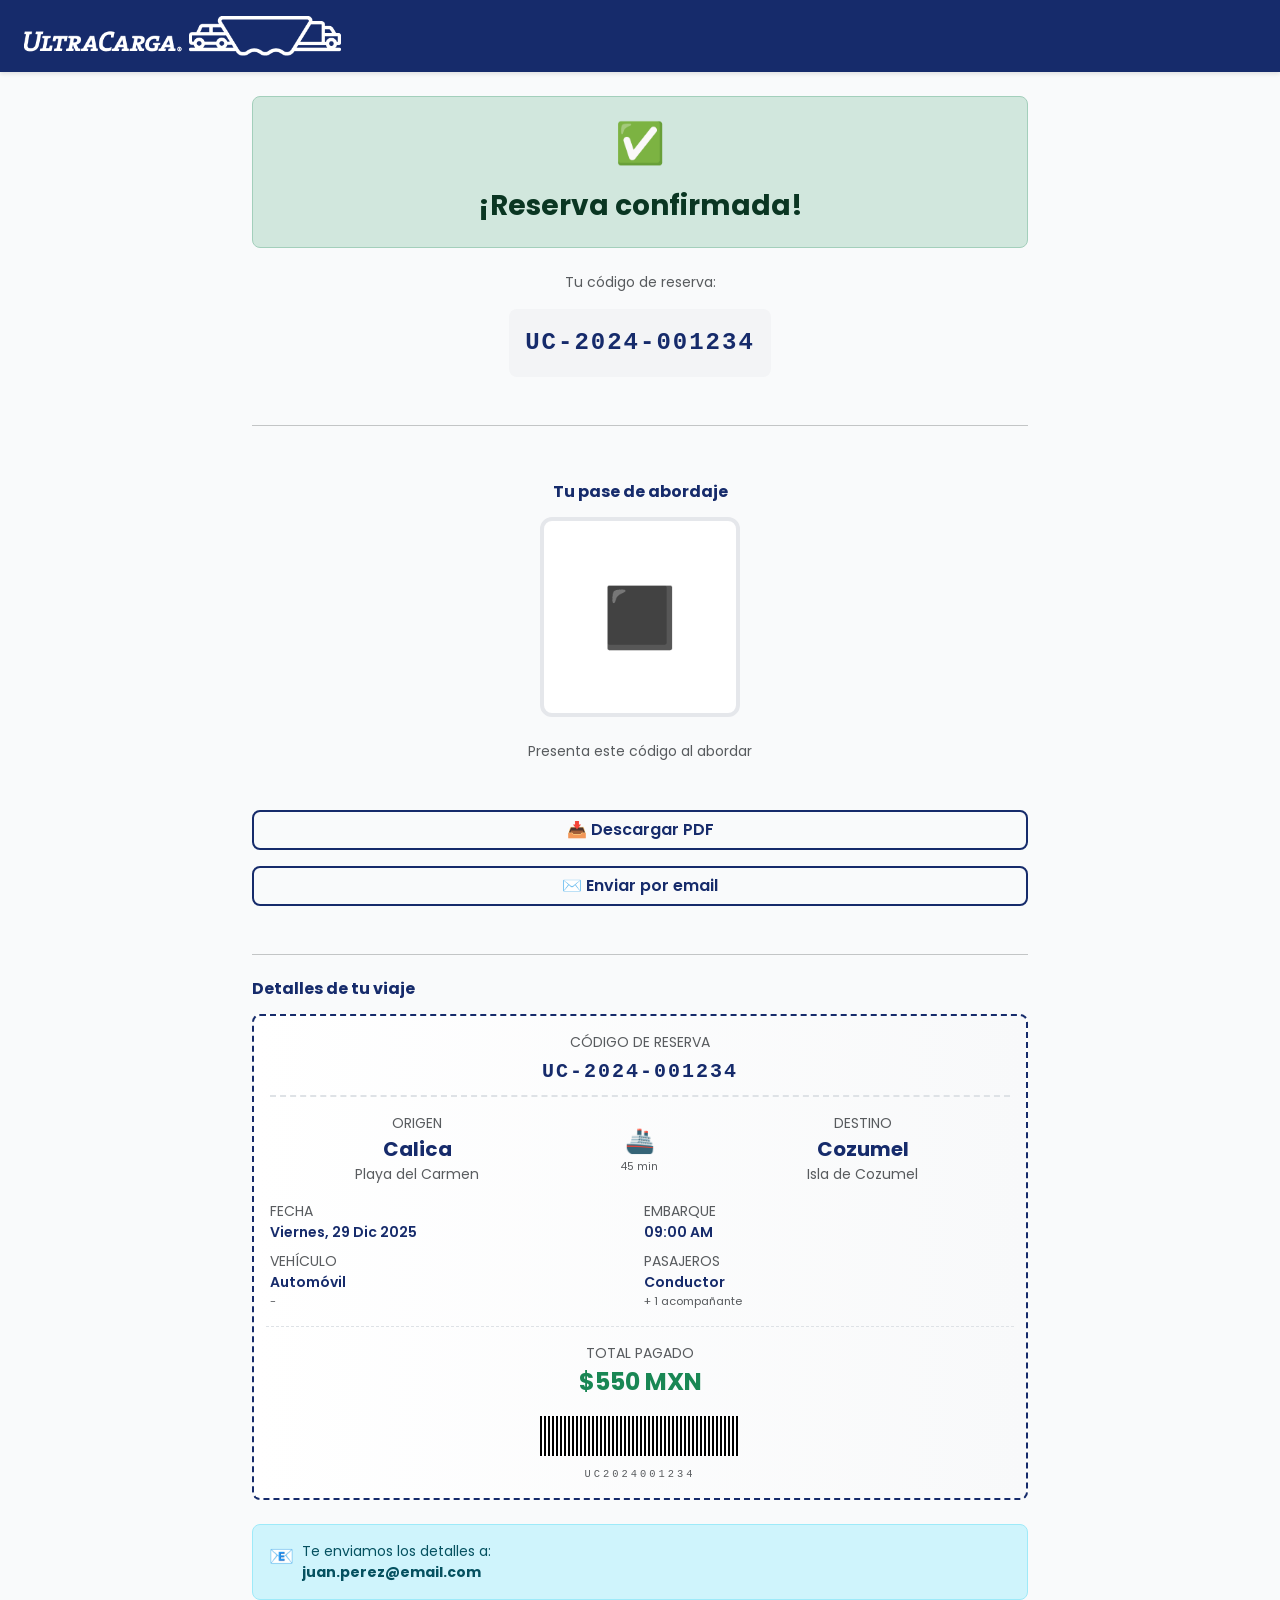
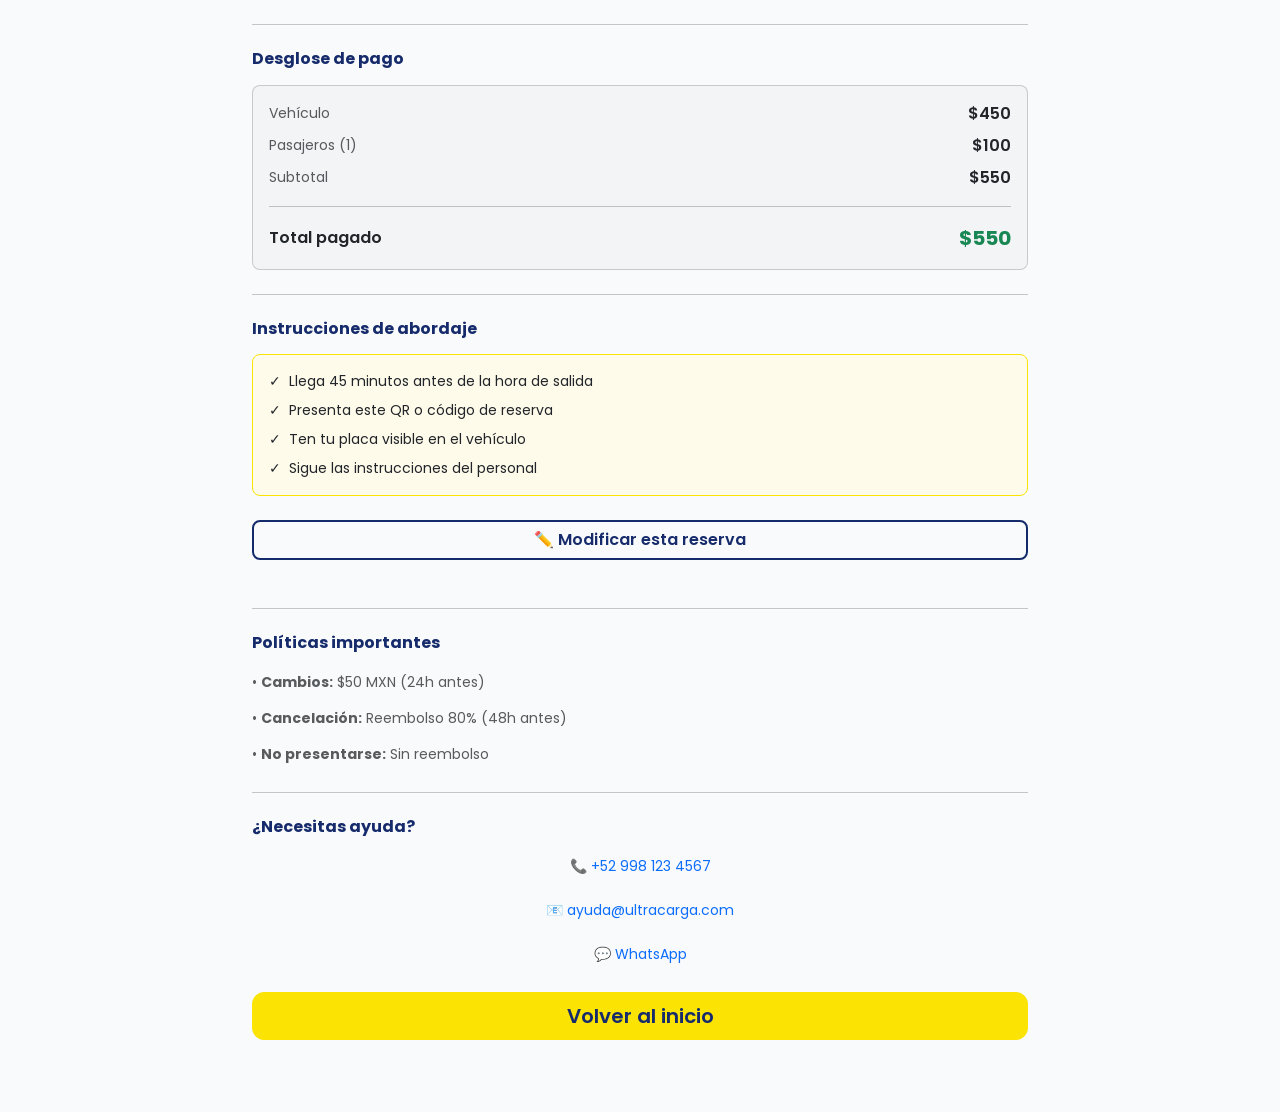
==== commit bda34634: "Sync boarding pass details with payment breakdown - Load real vehicle data (type, brand, model, lice" ====
--- a/wireframes/confirmation.html
+++ b/wireframes/confirmation.html
@@ -110,19 +110,20 @@
           </div>
           <div class="col-6">
             <div class="text-muted small">VEHÍCULO</div>
-            <div class="fw-semibold text-uc-secondary small">ABC-123-4</div>
+            <div class="fw-semibold text-uc-secondary small" id="vehicleDetailsConfirmation">Automóvil</div>
+            <div class="text-muted" style="font-size: 0.7rem;" id="licensePlateConfirmation">ABC-123-4</div>
           </div>
           <div class="col-6">
             <div class="text-muted small">PASAJEROS</div>
-            <div class="fw-semibold text-uc-secondary small">Juan Pérez</div>
-            <div class="text-muted" style="font-size: 0.7rem;">+ 2 acompañantes</div>
+            <div class="fw-semibold text-uc-secondary small" id="driverNameConfirmation">Conductor</div>
+            <div class="text-muted" style="font-size: 0.7rem;" id="passengersConfirmation">+ 2 acompañantes</div>
           </div>
         </div>
 
         <!-- PAYMENT INFO -->
         <div class="text-center mb-3">
           <div class="text-muted small">TOTAL PAGADO</div>
-          <div class="fw-bold text-success fs-4">$553 MXN</div>
+          <div class="fw-bold text-success fs-4">$<span id="totalPaidConfirmation">553</span> MXN</div>
         </div>
 
         <!-- BARCODE -->
@@ -361,6 +362,42 @@
       // Update displays
       document.getElementById('subtotalDisplay').textContent = `$${subtotal}`;
       document.getElementById('totalDisplay').textContent = finalTotal;
+
+      // Update boarding pass details
+      const driverName = localStorage.getItem('driverName') || 'Conductor';
+      const vehicleType = localStorage.getItem('vehicleType') || 'car';
+      const licensePlate = localStorage.getItem('licensePlate') || '';
+      const brand = localStorage.getItem('brand') || '';
+      const model = localStorage.getItem('model') || '';
+
+      // Vehicle type labels
+      const vehicleTypeLabels = {
+        'passenger': 'Pasajero sin vehículo',
+        'motorcycle': 'Motocicleta',
+        'car': 'Automóvil',
+        'suv': 'Camioneta/SUV'
+      };
+
+      // Update vehicle details
+      let vehicleLabel = vehicleTypeLabels[vehicleType] || 'Automóvil';
+      if (brand && model) {
+        vehicleLabel = `${brand} ${model}`;
+      }
+      document.getElementById('vehicleDetailsConfirmation').textContent = vehicleLabel;
+      document.getElementById('licensePlateConfirmation').textContent = licensePlate || '-';
+
+      // Update driver name
+      document.getElementById('driverNameConfirmation').textContent = driverName;
+
+      // Update passengers count
+      if (totalPassengers > 0) {
+        document.getElementById('passengersConfirmation').textContent = `+ ${totalPassengers} acompañante${totalPassengers > 1 ? 's' : ''}`;
+      } else {
+        document.getElementById('passengersConfirmation').textContent = 'Solo conductor';
+      }
+
+      // Update total paid
+      document.getElementById('totalPaidConfirmation').textContent = finalTotal;
     })();
   </script>
 
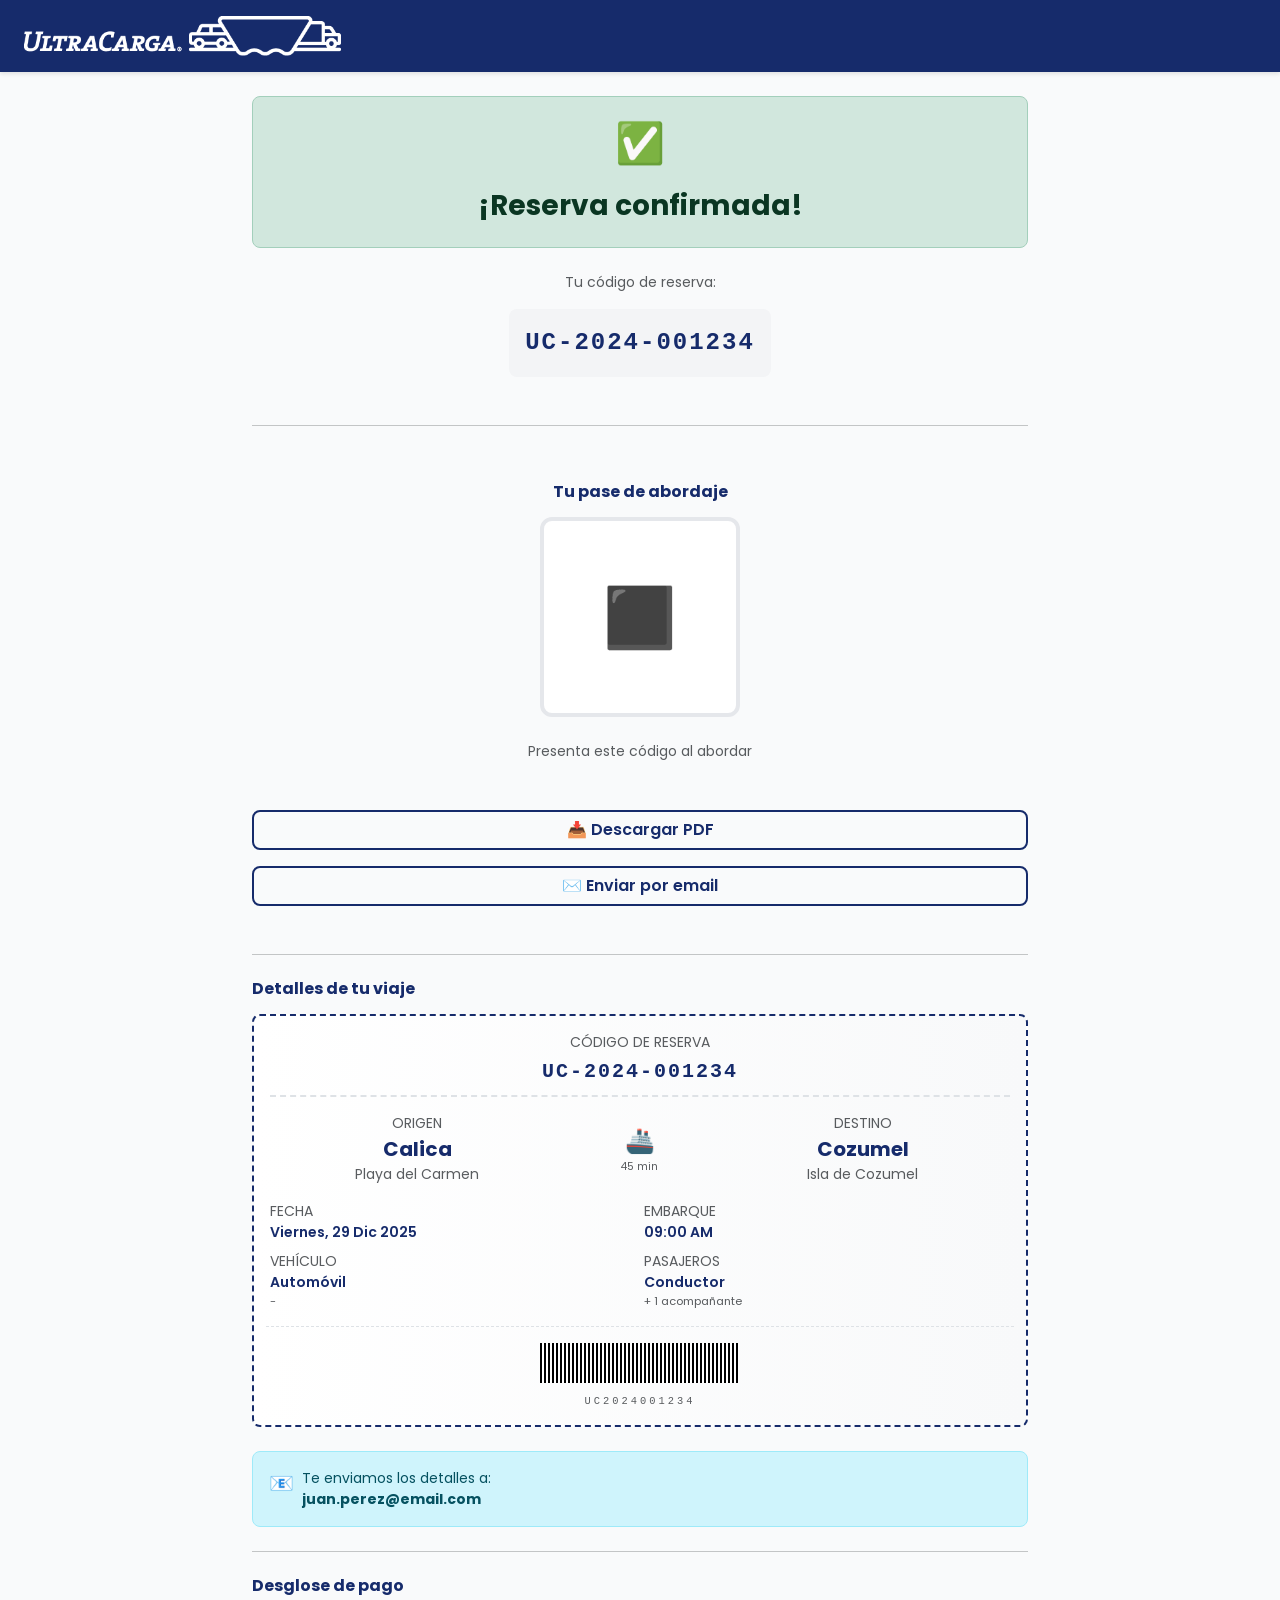
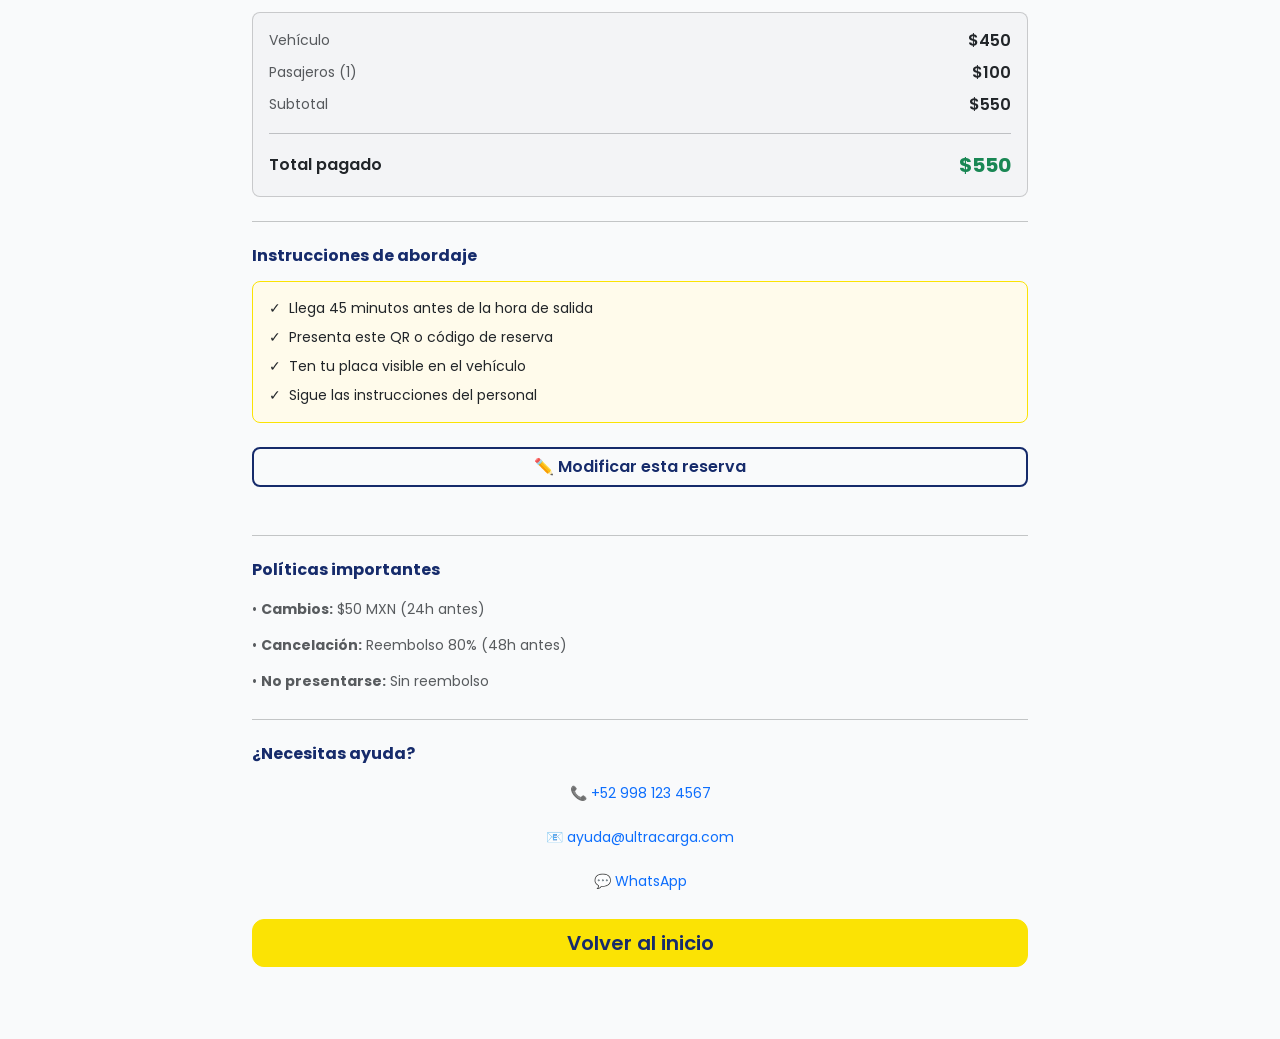
==== commit 511a2cb5: "Add roundtrip booking functionality with improved UX Implements complete roundtrip (ida y vuelta) bo" ====
--- a/wireframes/confirmation.html
+++ b/wireframes/confirmation.html
@@ -67,16 +67,20 @@
     <hr class="my-4">
 
     <!-- TRIP DETAILS -->
-    <h5 class="h6 fw-bold text-uc-secondary mb-3">Detalles de tu viaje</h5>
-
-    <!-- BOARDING PASS STYLE TICKET -->
-    <div class="card mb-4" style="border: 2px dashed #162B6B; background: linear-gradient(to right, #ffffff 0%, #f8f9fa 100%);">
-      <div class="card-body p-3">
-        <!-- TICKET HEADER -->
-        <div class="text-center mb-3 pb-2" style="border-bottom: 2px dashed #dee2e6;">
-          <div class="text-muted small mb-1">CÓDIGO DE RESERVA</div>
-          <div class="fw-bold text-uc-secondary" style="font-size: 1.25rem; letter-spacing: 2px; font-family: monospace;">UC-2024-001234</div>
-        </div>
+    <h5 class="h6 fw-bold text-uc-secondary mb-3" id="tripDetailsTitle">Detalles de tu viaje</h5>
+
+    <!-- OUTBOUND TRIP TICKET -->
+    <div id="outboundTicket">
+      <h6 class="small text-muted fw-semibold mb-2" id="outboundLabel" style="display: none;">VIAJE DE IDA</h6>
+
+      <!-- BOARDING PASS STYLE TICKET -->
+      <div class="card mb-4" style="border: 2px dashed #162B6B; background: linear-gradient(to right, #ffffff 0%, #f8f9fa 100%);">
+        <div class="card-body p-3">
+          <!-- TICKET HEADER -->
+          <div class="text-center mb-3 pb-2" style="border-bottom: 2px dashed #dee2e6;">
+            <div class="text-muted small mb-1">CÓDIGO DE RESERVA</div>
+            <div class="fw-bold text-uc-secondary" style="font-size: 1.25rem; letter-spacing: 2px; font-family: monospace;">UC-2024-001234</div>
+          </div>
 
         <!-- ROUTE INFO -->
         <div class="row mb-3">
@@ -120,18 +124,77 @@
           </div>
         </div>
 
-        <!-- PAYMENT INFO -->
-        <div class="text-center mb-3">
-          <div class="text-muted small">TOTAL PAGADO</div>
-          <div class="fw-bold text-success fs-4">$<span id="totalPaidConfirmation">553</span> MXN</div>
-        </div>
-
         <!-- BARCODE -->
-        <div class="text-center">
+        <div class="text-center mt-3">
           <div style="display: inline-block; background: repeating-linear-gradient(90deg, #000 0px, #000 2px, #fff 2px, #fff 4px); height: 40px; width: 200px;"></div>
           <div class="text-muted mt-1" style="font-size: 0.65rem; font-family: monospace; letter-spacing: 3px;">UC2024001234</div>
         </div>
       </div>
+    </div>
+    </div>
+
+    <!-- RETURN TRIP TICKET (only for roundtrip) -->
+    <div id="returnTicket" style="display: none;">
+      <h6 class="small text-muted fw-semibold mb-2">VIAJE DE VUELTA</h6>
+
+      <!-- BOARDING PASS STYLE TICKET -->
+      <div class="card mb-4" style="border: 2px dashed #162B6B; background: linear-gradient(to right, #ffffff 0%, #f8f9fa 100%);">
+        <div class="card-body p-3">
+          <!-- TICKET HEADER -->
+          <div class="text-center mb-3 pb-2" style="border-bottom: 2px dashed #dee2e6;">
+            <div class="text-muted small mb-1">CÓDIGO DE RESERVA</div>
+            <div class="fw-bold text-uc-secondary" style="font-size: 1.25rem; letter-spacing: 2px; font-family: monospace;">UC-2024-001234-R</div>
+          </div>
+
+        <!-- ROUTE INFO (RETURN - REVERSED) -->
+        <div class="row mb-3">
+          <div class="col-5 text-center">
+            <div class="text-muted small">ORIGEN</div>
+            <div class="fw-bold text-uc-secondary fs-5" id="returnOriginName">Cozumel</div>
+            <div class="text-muted small" id="returnOriginDetails">Isla de Cozumel</div>
+          </div>
+          <div class="col-2 d-flex align-items-center justify-content-center">
+            <div class="text-center">
+              <div class="fs-4">🚢</div>
+              <div class="text-muted" style="font-size: 0.65rem;">45 min</div>
+            </div>
+          </div>
+          <div class="col-5 text-center">
+            <div class="text-muted small">DESTINO</div>
+            <div class="fw-bold text-uc-secondary fs-5" id="returnDestinationName">Calica</div>
+            <div class="text-muted small" id="returnDestinationDetails">Playa del Carmen</div>
+          </div>
+        </div>
+
+        <!-- TRIP DETAILS -->
+        <div class="row g-2 mb-3 pb-3" style="border-bottom: 1px dashed #dee2e6;">
+          <div class="col-6">
+            <div class="text-muted small">FECHA</div>
+            <div class="fw-semibold text-uc-secondary small" id="returnDateDisplay">Domingo, 31 Dic 2025</div>
+          </div>
+          <div class="col-6">
+            <div class="text-muted small">EMBARQUE</div>
+            <div class="fw-semibold text-uc-secondary small" id="returnScheduleDisplay">09:00 AM</div>
+          </div>
+          <div class="col-6">
+            <div class="text-muted small">VEHÍCULO</div>
+            <div class="fw-semibold text-uc-secondary small" id="returnVehicleDetails">Automóvil</div>
+            <div class="text-muted" style="font-size: 0.7rem;" id="returnLicensePlate">ABC-123-4</div>
+          </div>
+          <div class="col-6">
+            <div class="text-muted small">PASAJEROS</div>
+            <div class="fw-semibold text-uc-secondary small" id="returnDriverName">Conductor</div>
+            <div class="text-muted" style="font-size: 0.7rem;" id="returnPassengers">+ 2 acompañantes</div>
+          </div>
+        </div>
+
+        <!-- BARCODE -->
+        <div class="text-center mt-3">
+          <div style="display: inline-block; background: repeating-linear-gradient(90deg, #000 0px, #000 2px, #fff 2px, #fff 4px); height: 40px; width: 200px;"></div>
+          <div class="text-muted mt-1" style="font-size: 0.65rem; font-family: monospace; letter-spacing: 3px;">UC2024001234R</div>
+        </div>
+      </div>
+    </div>
     </div>
 
     <!-- EMAIL CONFIRMATION -->
@@ -287,9 +350,61 @@
       window.location.href = 'index.html';
     }
 
+    // Initialize page for roundtrip if applicable
+    (function initRoundtrip() {
+      const tripType = localStorage.getItem('tripType') || 'oneway';
+
+      if (tripType === 'roundtrip') {
+        // Show roundtrip elements
+        document.getElementById('outboundLabel').style.display = 'block';
+        document.getElementById('returnTicket').style.display = 'block';
+        document.getElementById('tripDetailsTitle').textContent = 'Detalles de tus viajes';
+
+        // Populate return ticket with data
+        const selectedReturnDate = localStorage.getItem('selectedReturnDate');
+        const selectedRoute = localStorage.getItem('selectedRoute') || 'calica-cozumel';
+
+        // Update return date
+        if (selectedReturnDate) {
+          const returnDate = new Date(selectedReturnDate);
+          const options = { weekday: 'long', day: 'numeric', month: 'short', year: 'numeric' };
+          document.getElementById('returnDateDisplay').textContent = returnDate.toLocaleDateString('es-ES', options);
+        }
+
+        // Update return schedule
+        const selectedReturnSchedule = localStorage.getItem('selectedReturnSchedule');
+        if (selectedReturnSchedule) {
+          // Extract time from schedule ID (simplified)
+          document.getElementById('returnScheduleDisplay').textContent = '09:00 AM'; // Default, could parse from ID
+        }
+
+        // Reverse route for return
+        if (selectedRoute === 'calica-cozumel') {
+          document.getElementById('returnOriginName').textContent = 'Cozumel';
+          document.getElementById('returnOriginDetails').textContent = 'Isla de Cozumel';
+          document.getElementById('returnDestinationName').textContent = 'Calica';
+          document.getElementById('returnDestinationDetails').textContent = 'Playa del Carmen';
+        } else if (selectedRoute === 'puntasam-islamujeres') {
+          document.getElementById('returnOriginName').textContent = 'Isla Mujeres';
+          document.getElementById('returnOriginDetails').textContent = 'Isla Mujeres';
+          document.getElementById('returnDestinationName').textContent = 'Punta Sam';
+          document.getElementById('returnDestinationDetails').textContent = 'Cancún';
+        }
+
+        // Copy vehicle and passenger info to return ticket
+        setTimeout(() => {
+          document.getElementById('returnVehicleDetails').textContent = document.getElementById('vehicleDetailsConfirmation').textContent;
+          document.getElementById('returnLicensePlate').textContent = document.getElementById('licensePlateConfirmation').textContent;
+          document.getElementById('returnDriverName').textContent = document.getElementById('driverNameConfirmation').textContent;
+          document.getElementById('returnPassengers').textContent = document.getElementById('passengersConfirmation').textContent;
+        }, 100);
+      }
+    })();
+
     // Load and display payment breakdown with discount
     (function initPaymentBreakdown() {
       // Load data from localStorage
+      const tripType = localStorage.getItem('tripType') || 'oneway';
       const isResident = localStorage.getItem('isResident') === 'true';
       const isInapam = localStorage.getItem('isInapam') === 'true';
       const vehiclePriceRegular = parseInt(localStorage.getItem('vehiclePrice') || '450');
@@ -344,20 +459,33 @@
       const passengersTotal = (adults * adultCost) + (children * childCost);
       const totalPassengers = adults + children;
 
+      // For roundtrip, double the costs
+      const tripMultiplier = (tripType === 'roundtrip') ? 2 : 1;
+      const vehiclePriceTotal = vehiclePrice * tripMultiplier;
+      const vehiclePriceRegularTotal = vehiclePriceRegular * tripMultiplier;
+      const passengersTotalForTrip = passengersTotal * tripMultiplier;
+      const vehicleDiscountTotal = vehicleDiscount * tripMultiplier;
+
       // Update passenger display
       document.getElementById('passengerCount').textContent = totalPassengers;
-      document.getElementById('passengersPriceDisplay').textContent = `$${passengersTotal}`;
+      document.getElementById('passengersPriceDisplay').textContent = `$${passengersTotalForTrip}`;
+
+      // Update vehicle price display (show total for roundtrip)
+      document.getElementById('vehiclePriceDisplay').textContent = `$${vehiclePriceTotal}`;
+      if (vehicleDiscountTotal > 0) {
+        document.getElementById('vehicleDiscountAmount').textContent = vehicleDiscountTotal;
+      }
 
       // Hide passengers row if no passengers (only driver)
       if (totalPassengers === 0) {
         document.getElementById('passengersRow').classList.add('d-none');
       }
 
-      // Calculate subtotal (vehicle regular price + passengers)
-      const subtotal = vehiclePriceRegular + passengersTotal;
-
-      // Calculate final total (vehicle with discount + passengers)
-      const finalTotal = vehiclePrice + passengersTotal;
+      // Calculate subtotal (vehicle regular price + passengers) - for roundtrip
+      const subtotal = vehiclePriceRegularTotal + passengersTotalForTrip;
+
+      // Calculate final total (vehicle with discount + passengers) - for roundtrip
+      const finalTotal = vehiclePriceTotal + passengersTotalForTrip;
 
       // Update displays
       document.getElementById('subtotalDisplay').textContent = `$${subtotal}`;
@@ -395,9 +523,6 @@
       } else {
         document.getElementById('passengersConfirmation').textContent = 'Solo conductor';
       }
-
-      // Update total paid
-      document.getElementById('totalPaidConfirmation').textContent = finalTotal;
     })();
   </script>
 
